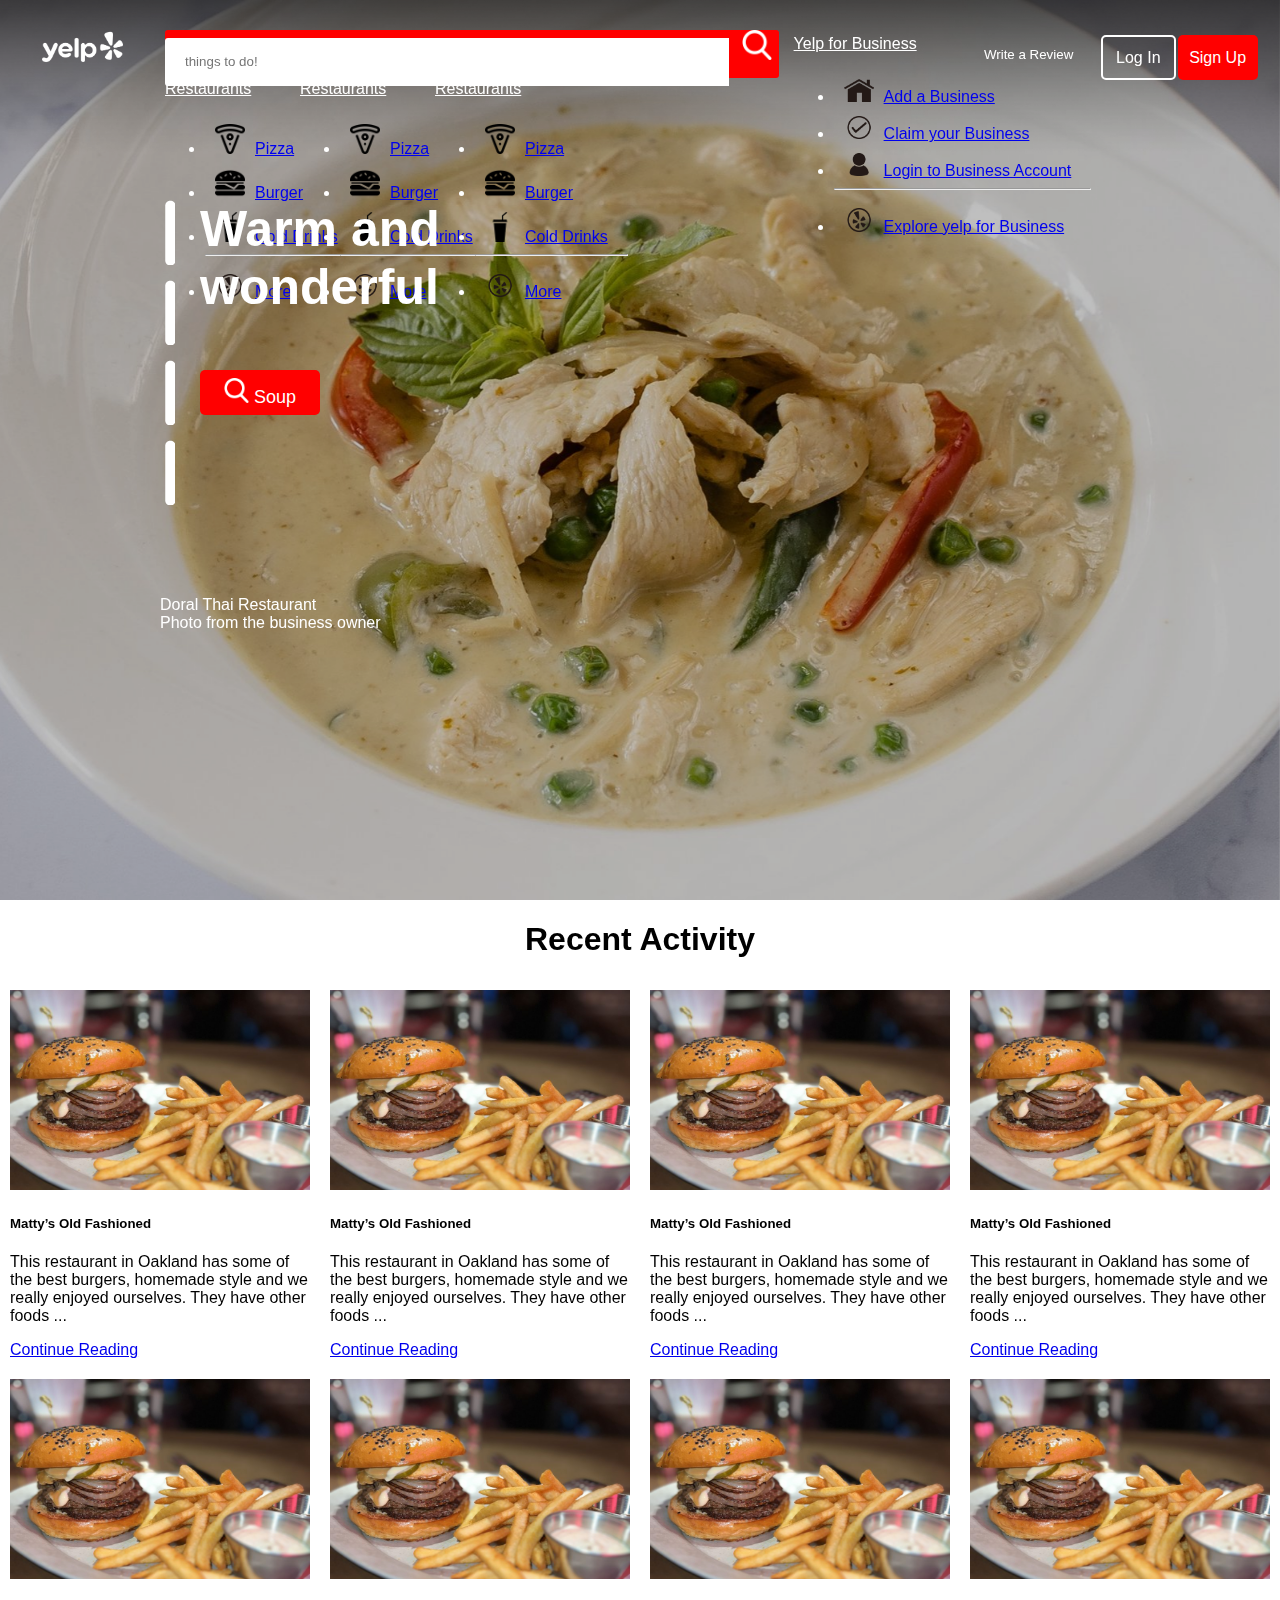
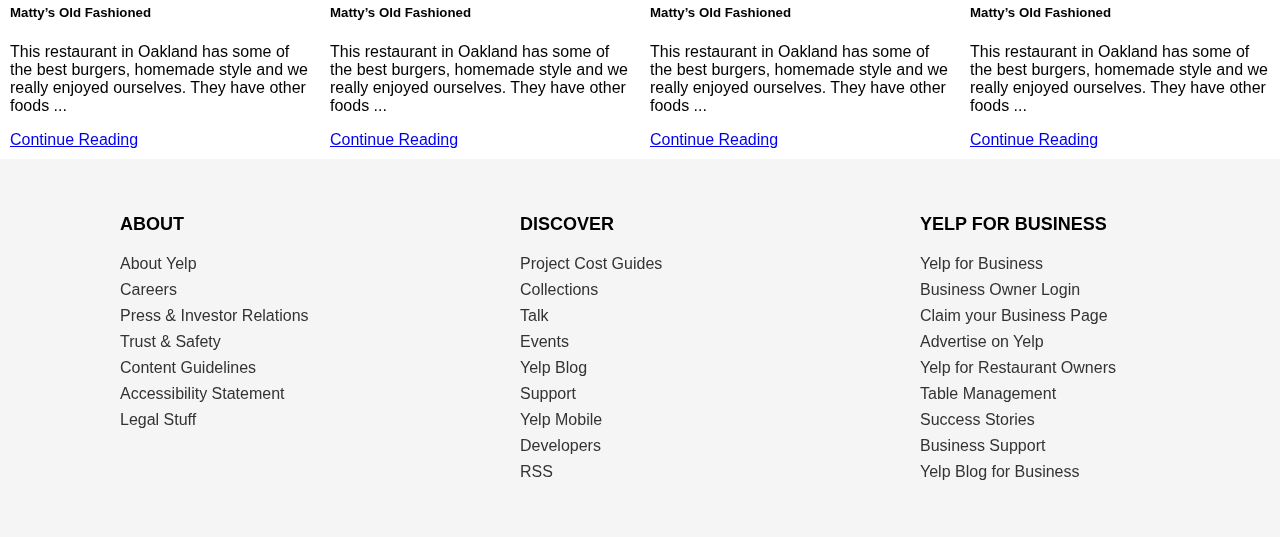
==== index.html @ c8a4c13b "Initial commit" ====
<!DOCTYPE html>
<html lang="en">

<head>
    <meta charset="UTF-8">
    <meta name="viewport" content="width=device-width, initial-scale=1.0">

    <title>Restaurants, Dentists, Bars, Beauty Salons, Doctors - Yelp</title>
    <link rel="icon" href="images/favicon.png">
    <link rel="stylesheet" href="index.css">
    <link href="https://cdn.jsdelivr.net/npm/bootstrap@5.3.2/dist/css/bootstrap.min.css" rel="stylesheet"
        integrity="sha384-T3c6CoIi6uLrA9TneNEoa7RxnatzjcDSCmG1MXxSR1GAsXEV/Dwwykc2MPK8M2HN" crossorigin="anonymous">

</head>

<body>

    <div id="headcontain">
        <img src="images/headcontainer.png" alt="">
    </div>
    <a href="index.html"><img src="images/Yelp_Logo.png" alt="" id="logo"></a>
    <div id="herodiv">
        <div></div>
        <img src="images/soup.jpg" alt="spaghetti-image" id="heroimg">
    </div>
    <div id="search">
        <input type="text" placeholder="things to do!">
        <a href=""><img src="images/search-icon.png" alt=""></a>
    </div>
    <div class="dropdown" id="dd">
        <a class="btn btn-trasparent dropdown-toggle" id="ddb" href="#" role="button" data-bs-toggle="dropdown"
            aria-expanded="false">
            Yelp for Business
        </a>
        <ul class="dropdown-menu" id="ddm">
            <li><a class="dropdown-item" href="#" id="li1"><img src="images/homeicon.png" alt="" width="30px"><span>Add
                        a Business</span></a></li>
            <li><a class="dropdown-item" href="#" id="li1"><img src="images/tickicon.png" alt=""
                        width="30px"><span>Claim your Business</span></a></li>
            <li><a class="dropdown-item" href="#" id="li1"><img src="images/profileicon.png" alt=""
                        width="30px"><span>Login to Business Account</span></a></li>
            <hr id="Businesshr">
            <li><a class="dropdown-item" href="#" id="li1"><img src="images/yelpminiicon.png" alt=""
                        width="30px"><span>Explore yelp for Business</span></a></li>
        </ul>
    </div>
    <div>
        <a href="review.html">
            <button type="button" id="reviewbtn">Write a Review</button>
        </a>
    </div>
    <div>
        <a href="login.html">
            <button type="button" id="loginbtn"><span>Log In</span></button>
        </a>
    </div>
    <div>
        <a href="" target="_blank">
            <button type="button" id="signupbtn"><span>Sign Up</span></button>
        </a>
    </div>
    <div id="heroopt1">
        <img src="images/heroopt.png" alt="">
    </div>
    <div id="heroopt2">
        <img src="images/heroopt.png" alt="">
    </div>
    <div id="heroopt3">
        <img src="images/heroopt.png" alt="">
    </div>
    <div id="heroopt4">
        <img src="images/heroopt.png" alt="">
    </div>
    <div class="dropdown" id="dd2">
        <a class="btn btn-trasparent dropdown-toggle" id="ddb" href="#" role="button" data-bs-toggle="dropdown"
            aria-expanded="false">
            Restaurants
        </a>
        <ul class="dropdown-menu" id="ddm">
            <li><a class="dropdown-item" href="#" id="li1"><img src="images/pizza_7430536.png" alt=""
                        width="30px"><span>Pizza</span></a></li>
            <li><a class="dropdown-item" href="#" id="li1"><img src="images/burger_657481.png" alt=""
                        width="30px"><span>Burger</span></a></li>
            <li><a class="dropdown-item" href="#" id="li1"><img src="images/soft-drink_161542.png" alt=""
                        width="30px"><span>Cold Drinks</span></a></li>
            <hr id="Businesshr">
            <li><a class="dropdown-item" href="#" id="li1"><img src="images/yelpminiicon.png" alt=""
                        width="30px"><span>More</span></a></li>
        </ul>
    </div>
    <div class="dropdown" id="dd3">
        <a class="btn btn-trasparent dropdown-toggle" id="ddb" href="#" role="button" data-bs-toggle="dropdown"
            aria-expanded="false">
            Restaurants
        </a>
        <ul class="dropdown-menu" id="ddm">
            <li><a class="dropdown-item" href="#" id="li1"><img src="images/pizza_7430536.png" alt=""
                        width="30px"><span>Pizza</span></a></li>
            <li><a class="dropdown-item" href="#" id="li1"><img src="images/burger_657481.png" alt=""
                        width="30px"><span>Burger</span></a></li>
            <li><a class="dropdown-item" href="#" id="li1"><img src="images/soft-drink_161542.png" alt=""
                        width="30px"><span>Cold Drinks</span></a></li>
            <hr id="Businesshr">
            <li><a class="dropdown-item" href="#" id="li1"><img src="images/yelpminiicon.png" alt=""
                        width="30px"><span>More</span></a></li>
        </ul>
    </div>
    <div class="dropdown" id="dd4">
        <a class="btn btn-trasparent dropdown-toggle" id="ddb" href="#" role="button" data-bs-toggle="dropdown"
            aria-expanded="false">
            Restaurants
        </a>
        <ul class="dropdown-menu" id="ddm">
            <li><a class="dropdown-item" href="#" id="li1"><img src="images/pizza_7430536.png" alt=""
                        width="30px"><span>Pizza</span></a></li>
            <li><a class="dropdown-item" href="#" id="li1"><img src="images/burger_657481.png" alt=""
                        width="30px"><span>Burger</span></a></li>
            <li><a class="dropdown-item" href="#" id="li1"><img src="images/soft-drink_161542.png" alt=""
                        width="30px"><span>Cold Drinks</span></a></li>
            <hr id="Businesshr">
            <li><a class="dropdown-item" href="#" id="li1"><img src="images/yelpminiicon.png" alt=""
                        width="30px"><span>More</span></a></li>
        </ul>
    </div>
    <div id="herohd"><strong>Warm and <br> wonderful</strong> </div>
    <div>
        <button type="button" id="soupbtn"><img src="images/search-icon.png" alt="" width="30px"> Soup</button>
    </div>
    <div id="mt">
        <p>
            Doral Thai Restaurant<br>Photo from the business owner
        </p>
    </div>
    <div id="recent">
        <h1>Recent Activity</h1>
    </div>
    <div id="carddiv" class="card-container">
        <div class="card" style="width: 300px;">
            <img src="images/bfries.jpg" class="card-img-top" alt="..." height="200px" width="100%">
            <div class="card-body">
                <h5 class="card-title">Matty’s Old Fashioned</h5>
                <p class="card-text">This restaurant in Oakland has some of the best burgers, homemade style and we
                    really enjoyed ourselves. They have other foods ...</p>
                <a href="https://www.yelp.com/biz/mattys-old-fashioned-oakland?hrid=UaeCjTNUI4v2upAMSwQlYQ"
                    class="btn btn-primary">Continue Reading</a>
            </div>
        </div>
        <div class="card" style="width: 300px;">
            <img src="images/bfries.jpg" class="card-img-top" alt="..." height="200px" width="100%">
            <div class="card-body">
                <h5 class="card-title">Matty’s Old Fashioned</h5>
                <p class="card-text">This restaurant in Oakland has some of the best burgers, homemade style and we
                    really enjoyed ourselves. They have other foods ...</p>
                <a href="https://www.yelp.com/biz/mattys-old-fashioned-oakland?hrid=UaeCjTNUI4v2upAMSwQlYQ"
                    class="btn btn-primary">Continue Reading</a>
            </div>
        </div>
        <div class="card" style="width: 300px;">
            <img src="images/bfries.jpg" class="card-img-top" alt="..." height="200px" width="100%">
            <div class="card-body">
                <h5 class="card-title">Matty’s Old Fashioned</h5>
                <p class="card-text">This restaurant in Oakland has some of the best burgers, homemade style and we
                    really enjoyed ourselves. They have other foods ...</p>
                <a href="https://www.yelp.com/biz/mattys-old-fashioned-oakland?hrid=UaeCjTNUI4v2upAMSwQlYQ"
                    class="btn btn-primary">Continue Reading</a>
            </div>
        </div>
        <div class="card" style="width: 300px;">
            <img src="images/bfries.jpg" class="card-img-top" alt="..." height="200px" width="100%">
            <div class="card-body">
                <h5 class="card-title">Matty’s Old Fashioned</h5>
                <p class="card-text">This restaurant in Oakland has some of the best burgers, homemade style and we
                    really enjoyed ourselves. They have other foods ...</p>
                <a href="https://www.yelp.com/biz/mattys-old-fashioned-oakland?hrid=UaeCjTNUI4v2upAMSwQlYQ"
                    class="btn btn-primary">Continue Reading</a>
            </div>
        </div>
        <div class="card" style="width: 300px;">
            <img src="images/bfries.jpg" class="card-img-top" alt="..." height="200px" width="100%">
            <div class="card-body">
                <h5 class="card-title">Matty’s Old Fashioned</h5>
                <p class="card-text">This restaurant in Oakland has some of the best burgers, homemade style and we
                    really enjoyed ourselves. They have other foods ...</p>
                <a href="https://www.yelp.com/biz/mattys-old-fashioned-oakland?hrid=UaeCjTNUI4v2upAMSwQlYQ"
                    class="btn btn-primary">Continue Reading</a>
            </div>
        </div>
        <div class="card" style="width: 300px;">
            <img src="images/bfries.jpg" class="card-img-top" alt="..." height="200px" width="100%">
            <div class="card-body">
                <h5 class="card-title">Matty’s Old Fashioned</h5>
                <p class="card-text">This restaurant in Oakland has some of the best burgers, homemade style and we
                    really enjoyed ourselves. They have other foods ...</p>
                <a href="https://www.yelp.com/biz/mattys-old-fashioned-oakland?hrid=UaeCjTNUI4v2upAMSwQlYQ"
                    class="btn btn-primary">Continue Reading</a>
            </div>
        </div>
        <div class="card" style="width: 300px;">
            <img src="images/bfries.jpg" class="card-img-top" alt="..." height="200px" width="100%">
            <div class="card-body">
                <h5 class="card-title">Matty’s Old Fashioned</h5>
                <p class="card-text">This restaurant in Oakland has some of the best burgers, homemade style and we
                    really enjoyed ourselves. They have other foods ...</p>
                <a href="https://www.yelp.com/biz/mattys-old-fashioned-oakland?hrid=UaeCjTNUI4v2upAMSwQlYQ"
                    class="btn btn-primary">Continue Reading</a>
            </div>
        </div>
        <div class="card" style="width: 300px;">
            <img src="images/bfries.jpg" class="card-img-top" alt="..." height="200px" width="100%">
            <div class="card-body">
                <h5 class="card-title">Matty’s Old Fashioned</h5>
                <p class="card-text">This restaurant in Oakland has some of the best burgers, homemade style and we
                    really enjoyed ourselves. They have other foods ...</p>
                <a href="https://www.yelp.com/biz/mattys-old-fashioned-oakland?hrid=UaeCjTNUI4v2upAMSwQlYQ"
                    class="btn btn-primary">Continue Reading</a>
            </div>
        </div>
    </div>
    <footer class="index-footer">
        <div class="footer-container">

            <section class="footer-section about">
                <h2 class="section-heading">About</h2>
                <ul>
                    <li><a href="#">About Yelp</a></li>
                    <li><a href="#">Careers</a></li>
                    <li><a href="#">Press & Investor Relations</a></li>
                    <li><a href="#">Trust & Safety</a></li>
                    <li><a href="#">Content Guidelines</a></li>
                    <li><a href="#">Accessibility Statement</a></li>
                    <li><a href="#">Legal Stuff</a></li>
                </ul>
            </section>

            <section class="footer-section discover">
                <h2 class="section-heading">Discover</h2>
                <ul>
                    <li><a href="#">Project Cost Guides</a></li>
                    <li><a href="#">Collections</a></li>
                    <li><a href="#">Talk</a></li>
                    <li><a href="#">Events</a></li>
                    <li><a href="#">Yelp Blog</a></li>
                    <li><a href="#">Support</a></li>
                    <li><a href="#">Yelp Mobile</a></li>
                    <li><a href="#">Developers</a></li>
                    <li><a href="#">RSS</a></li>
                </ul>
            </section>

            <section class="footer-section yelp-for-business">
                <h2 class="section-heading">Yelp for Business</h2>
                <ul>
                    <li><a href="#">Yelp for Business</a></li>
                    <li><a href="#">Business Owner Login</a></li>
                    <li><a href="#">Claim your Business Page</a></li>
                    <li><a href="#">Advertise on Yelp</a></li>
                    <li><a href="#">Yelp for Restaurant Owners</a></li>
                    <li><a href="#">Table Management</a></li>
                    <li><a href="#">Success Stories</a></li>
                    <li><a href="#">Business Support</a></li>
                    <li><a href="#">Yelp Blog for Business</a></li>
                </ul>
            </section>

        </div>
    </footer>
</body>
<script src="https://cdn.jsdelivr.net/npm/bootstrap@5.3.2/dist/js/bootstrap.bundle.min.js"
    integrity="sha384-C6RzsynM9kWDrMNeT87bh95OGNyZPhcTNXj1NW7RuBCsyN/o0jlpcV8Qyq46cDfL"
    crossorigin="anonymous"></script>

</html>
---- index.css ----
:root {
    --topm: 200px;
    --topm2: 80px;
    --leftm2: 165px;
}

body,
html {
    margin: 0;
    padding: 0;
    height: 100%;
    scroll-behavior: smooth;
}

body {
    font-family: Verdana, Geneva, Tahoma, sans-serif;
}

#logo {
    width: 85px;
    position: absolute;
    left: 40px;
    top: 30px;
    z-index: 1;
}

#heroimg {
    display: block;
    position: absolute;
    top: 0%;
    z-index: -1;
    width: 100%;
    min-height: 100%;
    object-fit: cover;
    position: fixed;
}

#headcontain {
    position: relative;
    width: 100%;
    min-height: 100%;
    overflow: hidden;
}

#headcontain img {
    width: 100%;
    height: 100%;
    object-fit: cover;
}

#search {
    position: absolute;
    transition: 1s;
    top: 30px;
    left: 165px;
    width: calc(48%);
    height: 48px;
    background-color: red;
    border-radius: 3px;
}

#search input[type="text"] {
    width: calc(100% - 50px);
    height: 48px;
    box-sizing: border-box;
    padding: 8px;
    border-radius: 3px 0px 0px 3px;
    border: none;
    padding-left: 20px;
}

#search input::placeholder {
    font-family: 'Segoe UI', Tahoma, Geneva, Verdana, sans-serif;
}

#search img {
    width: 30px;
    padding-left: 8px;
    padding-bottom: 6px;
}

#dd {
    position: absolute;
    transition: 1s;
    top: 35px;
    left: 62%;
    height: 100px;
}

#dd2 {
    position: absolute;
    transition: .5s;
    top: var(--topm2);
    left: var(--leftm2);
    height: 100px;
}

#dd3 {
    position: absolute;
    transition: .5s;
    top: var(--topm2);
    left: calc(var(--leftm2) + 135px);
    height: 100px;
}

#dd4 {
    position: absolute;
    transition: .5s;
    top: var(--topm2);
    left: calc(var(--leftm2) + 270px);
    height: 100px;
}

#ddb,
#ddm {
    transition: .2s;
    color: white;
}

#ddm>li {
    padding-left: 10px;
    padding-right: 10px;
    padding-top: 10px;
}

#ddm>li>img {
    width: 30px;
}

#ddm>li>a>span {
    padding-left: 10px;
    padding-right: 10px;
}

#ddb:hover {
    transition: .5s;
    background-color: rgba(255, 255, 255, 0.5);
}

#ddb:focus {
    background-color: transparent;
    border: 1px solid rgb(0, 255, 247);
}

#Businesshr {
    color: black;
}

#reviewbtn {
    position: absolute;
    transition: 1s;
    top: 35px;
    left: 74.5%;
    height: 38px;
    width: 150px;
    background-color: transparent;
    border: none;
    color: white;
    border-radius: 5px;
}

#reviewbtn:hover {
    transition: .5s;
    background-color: rgba(255, 255, 255, .5);
}

#reviewbtn:focus {
    background-color: transparent;
    border: 1px solid rgb(0, 255, 247);
}

#loginbtn {
    font-size: 16px;
    position: absolute;
    transition: 1s;
    top: 35px;
    left: 86%;
    height: 45px;
    width: 75px;
    background-color: transparent;
    border: 2px solid white;
    color: white;
    border-radius: 5px;
}

#loginbtn:hover {
    transition: .5s;
    background-color: rgba(255, 255, 255, .5);
}

#signupbtn {
    font-size: 16px;
    position: absolute;
    transition: .5s;
    top: 35px;
    left: 92%;
    height: 45px;
    width: 80px;
    background-color: red;
    border: none;
    color: white;
    border-radius: 5px;
}

#signupbtn:hover {
    background-color: rgb(255, 73, 73);
}

#heroopt1 {
    position: absolute;
    left: 165px;
    transition: 1s;
    top: var(--topm);
}

#heroopt2 {
    position: absolute;
    left: 165px;
    transition: 1s;
    top: calc(var(--topm) + 80px);
}

#heroopt3 {
    position: absolute;
    left: 165px;
    transition: 1s;
    top: calc(var(--topm) + 160px);
}

#heroopt4 {
    position: absolute;
    left: 165px;
    transition: 1s;
    top: calc(var(--topm) + 240px);
}

#herohd {
    position: absolute;
    font-size: 50px;
    color: white;
    top: 200px;
    left: 200px;
}

#herodiv>div {
    display: block;
    position: absolute;
    top: 0%;
    z-index: 0;
    width: 100%;
    min-height: 100%;
    object-fit: cover;
    background-color: rgba(0, 0, 0, 0.25);
}

#soupbtn {
    font-size: 18px;
    position: absolute;
    transition: .5s;
    top: 370px;
    left: 200px;
    height: 45px;
    width: 120px;
    background-color: red;
    border: none;
    color: white;
    border-radius: 5px;
}

#soupbtn>img {
    width: 25px;
}

#mt {
    position: absolute;
    left: 160px;
    top: 580px;
    color: white;
}

#recent {
    display: flex;
    justify-content: center;
    background-color: white;

}

.card:hover {
    transition: .3s;
    box-shadow: 0px 0px 15px 0px rgba(0, 0, 0, 0.458);
}

.card {
    transition: 1s;
    width: 300px;
    margin: 10px;
}

.card-container {
    display: flex;
    flex-wrap: wrap;
    justify-content: space-around;
    background-color: white;
}

.index-footer {
    background-color: rgb(242, 242, 242, .8);
    padding: 40px;
    text-align: start;
    color: rgb(0, 0, 0);
}

.footer-container {
    display: flex;
    justify-content: space-around;
    max-width: 1200px;
    margin: 0 auto;
}

.footer-section {
    flex-basis: 20%;
}

.section-heading {
    font-size: 18px;
    text-transform: uppercase;
    margin-bottom: 20px;
}

.footer-section ul {
    list-style: none;
    padding: 0;
}

.footer-section li {
    margin-bottom: 8px;
}

.footer-section a {
    color: #333;
    text-decoration: none;
}

@media (max-width: 600px) {
    .card {
        width: calc(50% - 20px);
    }
}

@media (max-width: 400px) {
    .card {
        transition: 1s;
        width: 100%;
        /* One card per row */
    }
}

@media (max-width: 1230px) {
    #reviewbtn {
        transition: 1s;
        top: 80px;
        left: 62%;
    }


    #loginbtn {
        transition: 1s;
        left: 80%;
    }

    #signupbtn {
        transition: 1s;
        left: 88%;
    }

}

@media (max-width: 1200px) {
    :root {
        --leftm2: 500px
    }

    #dd {
        transition: 1s;
        position: absolute;
        top: 80px;
        left: 165px;
    }

    #dd2 {
        transition: 1s;
        top: 80px;
        left: 490px;
        height: 100px;
    }

    #reviewbtn {
        transition: 1s;
        top: 80px;
        left: 330px;
    }

    #loginbtn {
        transition: 1s;
        left: 75%;
    }

    #signupbtn {
        transition: 1s;
        left: 87%;
    }

    #search {
        width: 50%;
    }
}

@media (max-width: 900px) {
    :root {
        --topm2: 120px;
        --leftm2: 30px;
    }
}

@media (max-width: 660px) {
    #dd {
        transition: 1s;
        position: absolute;
        top: 80px;
        left: 165px;
    }

    #loginbtn {
        transition: 1s;
        left: 45px;
        top: 80px;
    }

    #signupbtn {
        transition: 1s;
        left: 45px;
        top: 130px;
        width: 76px;
    }

    #search {
        transition: 1s;
        width: 60%;
    }
}

@media (max-width: 500px) {
    #search {
        width: 55%;
    }

    #dd {
        transition: 1s;
        position: absolute;
        top: 80px;
        left: 165px;
    }

    #search {
        transition: 1s;
    }

    #heroimg {
        min-height: 100%;
    }

    #headcontain {
        min-height: 100%;
    }
}
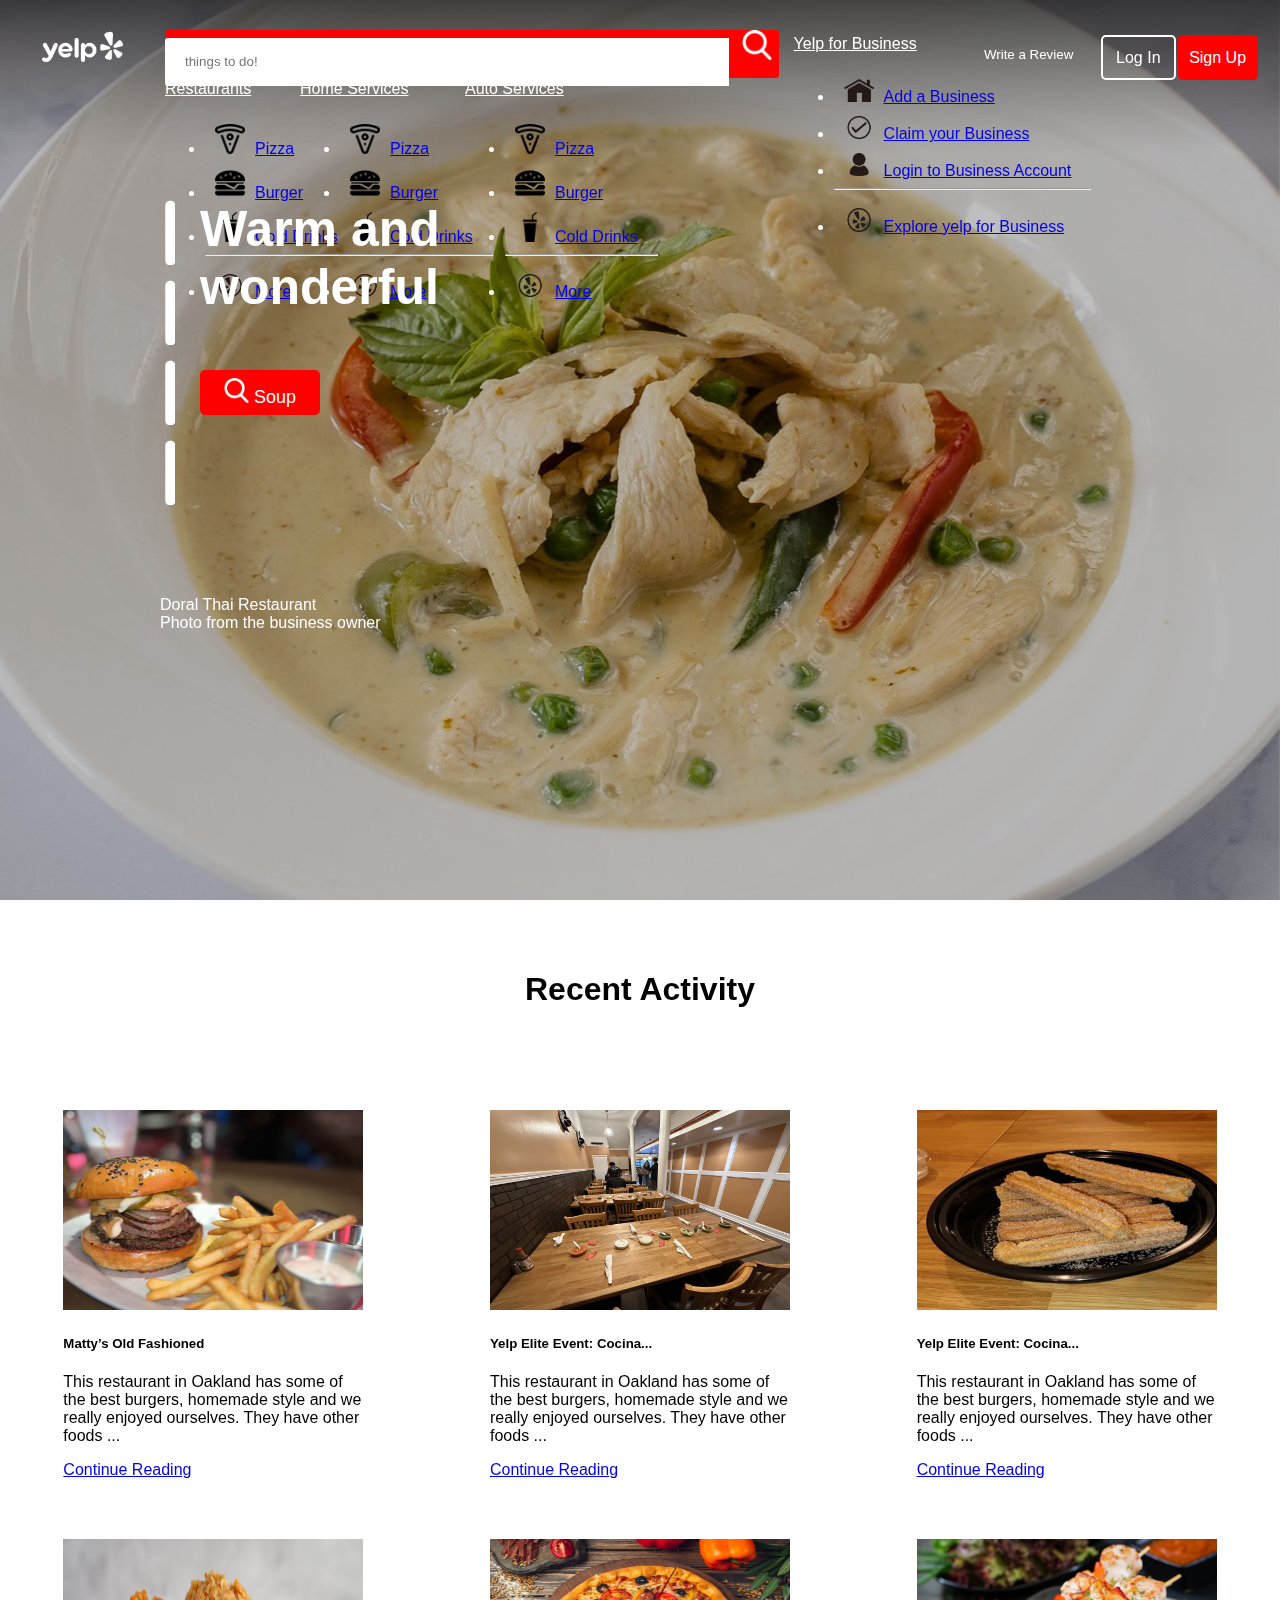
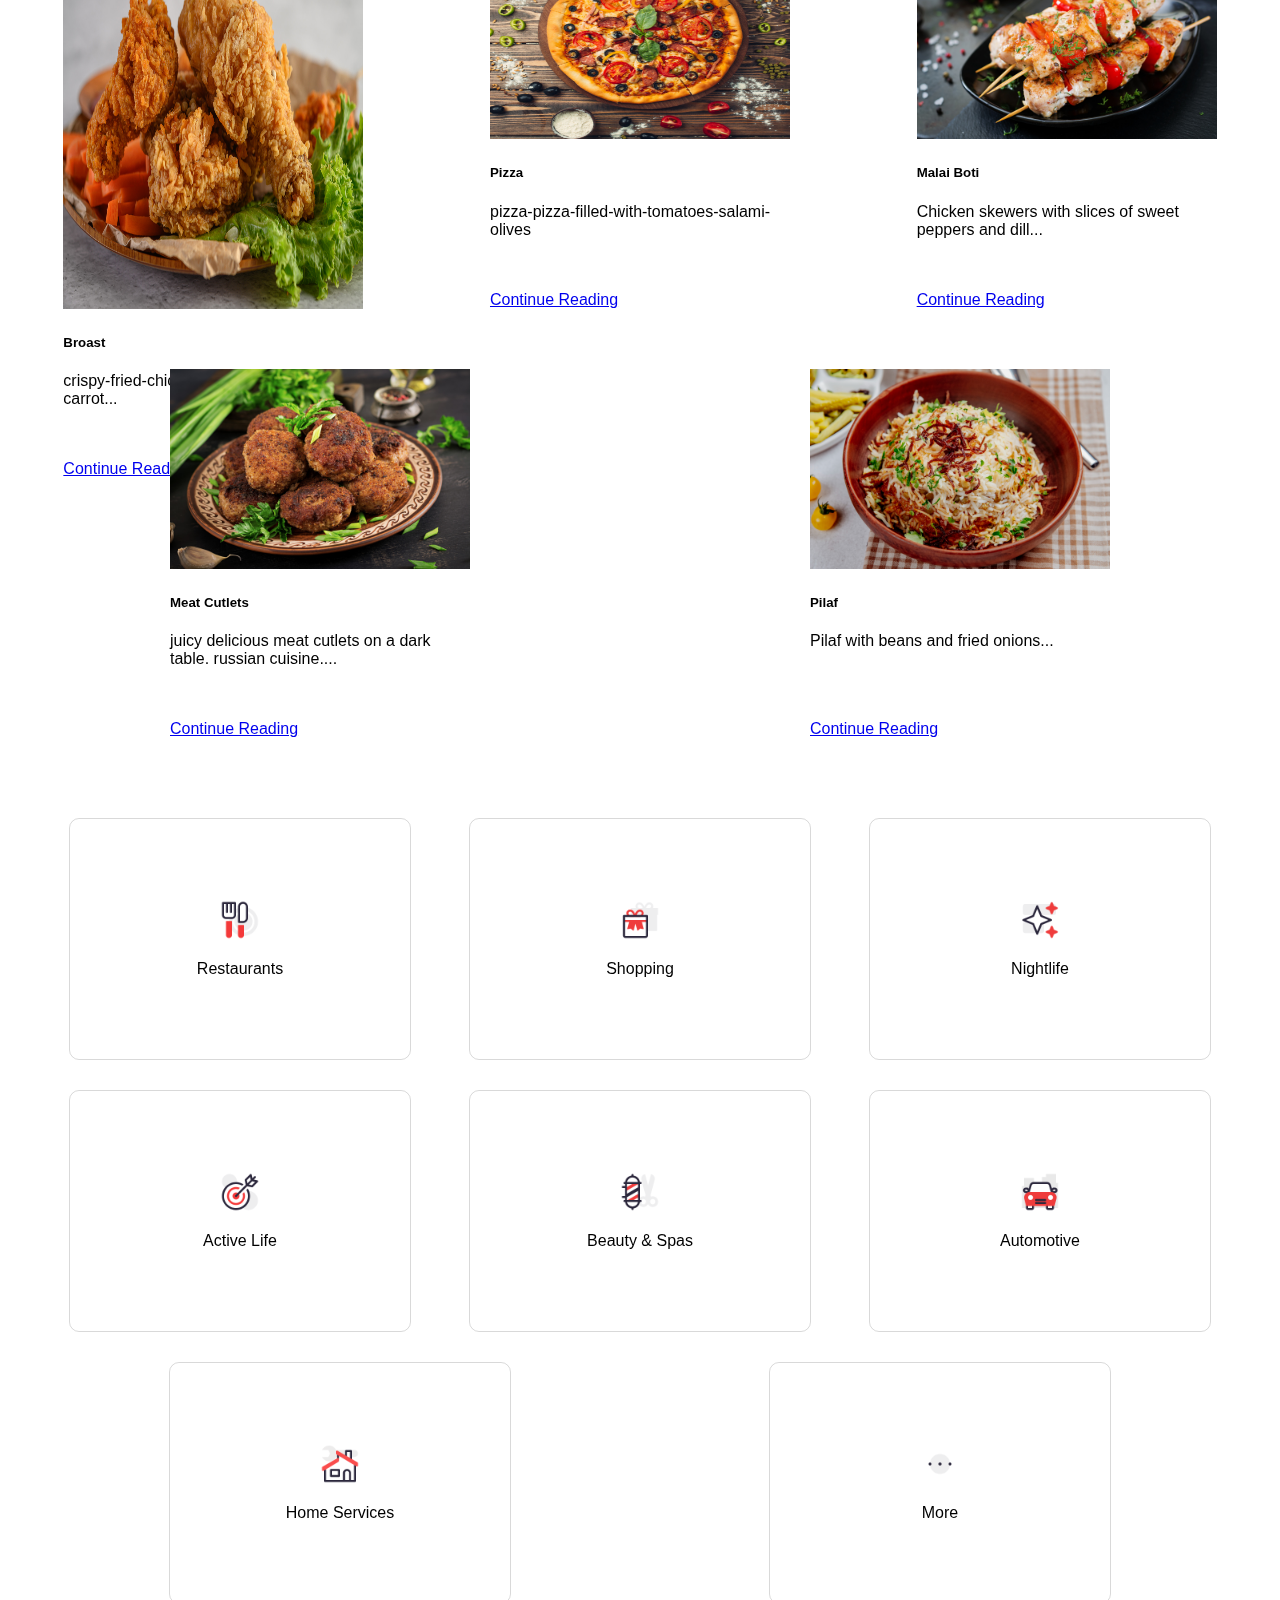
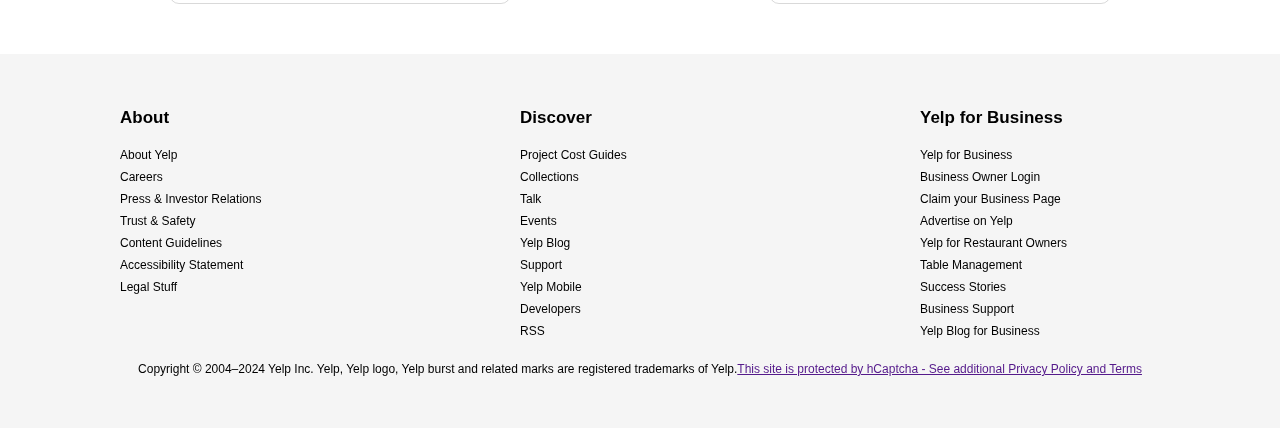
==== commit 688066cc: "Home, Review, Login Complete" ====
--- a/index.html
+++ b/index.html
@@ -55,7 +55,7 @@
         </a>
     </div>
     <div>
-        <a href="" target="_blank">
+        <a href="signup.html" target="_blank">
             <button type="button" id="signupbtn"><span>Sign Up</span></button>
         </a>
     </div>
@@ -91,7 +91,7 @@
     <div class="dropdown" id="dd3">
         <a class="btn btn-trasparent dropdown-toggle" id="ddb" href="#" role="button" data-bs-toggle="dropdown"
             aria-expanded="false">
-            Restaurants
+            Home Services
         </a>
         <ul class="dropdown-menu" id="ddm">
             <li><a class="dropdown-item" href="#" id="li1"><img src="images/pizza_7430536.png" alt=""
@@ -108,7 +108,7 @@
     <div class="dropdown" id="dd4">
         <a class="btn btn-trasparent dropdown-toggle" id="ddb" href="#" role="button" data-bs-toggle="dropdown"
             aria-expanded="false">
-            Restaurants
+            Auto Services
         </a>
         <ul class="dropdown-menu" id="ddm">
             <li><a class="dropdown-item" href="#" id="li1"><img src="images/pizza_7430536.png" alt=""
@@ -146,9 +146,9 @@
             </div>
         </div>
         <div class="card" style="width: 300px;">
-            <img src="images/bfries.jpg" class="card-img-top" alt="..." height="200px" width="100%">
-            <div class="card-body">
-                <h5 class="card-title">Matty’s Old Fashioned</h5>
+            <img src="images/restaurant bg.jpg" class="card-img-top" alt="..." height="200px" width="100%">
+            <div class="card-body">
+                <h5 class="card-title">Yelp Elite Event: Cocina...</h5>
                 <p class="card-text">This restaurant in Oakland has some of the best burgers, homemade style and we
                     really enjoyed ourselves. They have other foods ...</p>
                 <a href="https://www.yelp.com/biz/mattys-old-fashioned-oakland?hrid=UaeCjTNUI4v2upAMSwQlYQ"
@@ -156,9 +156,9 @@
             </div>
         </div>
         <div class="card" style="width: 300px;">
-            <img src="images/bfries.jpg" class="card-img-top" alt="..." height="200px" width="100%">
-            <div class="card-body">
-                <h5 class="card-title">Matty’s Old Fashioned</h5>
+            <img src="images/sanwich.jpg" class="card-img-top" alt="..." height="200px" width="100%">
+            <div class="card-body">
+                <h5 class="card-title">Yelp Elite Event: Cocina...</h5>
                 <p class="card-text">This restaurant in Oakland has some of the best burgers, homemade style and we
                     really enjoyed ourselves. They have other foods ...</p>
                 <a href="https://www.yelp.com/biz/mattys-old-fashioned-oakland?hrid=UaeCjTNUI4v2upAMSwQlYQ"
@@ -166,107 +166,142 @@
             </div>
         </div>
         <div class="card" style="width: 300px;">
-            <img src="images/bfries.jpg" class="card-img-top" alt="..." height="200px" width="100%">
-            <div class="card-body">
-                <h5 class="card-title">Matty’s Old Fashioned</h5>
-                <p class="card-text">This restaurant in Oakland has some of the best burgers, homemade style and we
-                    really enjoyed ourselves. They have other foods ...</p>
-                <a href="https://www.yelp.com/biz/mattys-old-fashioned-oakland?hrid=UaeCjTNUI4v2upAMSwQlYQ"
-                    class="btn btn-primary">Continue Reading</a>
-            </div>
-        </div>
-        <div class="card" style="width: 300px;">
-            <img src="images/bfries.jpg" class="card-img-top" alt="..." height="200px" width="100%">
-            <div class="card-body">
-                <h5 class="card-title">Matty’s Old Fashioned</h5>
-                <p class="card-text">This restaurant in Oakland has some of the best burgers, homemade style and we
-                    really enjoyed ourselves. They have other foods ...</p>
-                <a href="https://www.yelp.com/biz/mattys-old-fashioned-oakland?hrid=UaeCjTNUI4v2upAMSwQlYQ"
-                    class="btn btn-primary">Continue Reading</a>
-            </div>
-        </div>
-        <div class="card" style="width: 300px;">
-            <img src="images/bfries.jpg" class="card-img-top" alt="..." height="200px" width="100%">
-            <div class="card-body">
-                <h5 class="card-title">Matty’s Old Fashioned</h5>
-                <p class="card-text">This restaurant in Oakland has some of the best burgers, homemade style and we
-                    really enjoyed ourselves. They have other foods ...</p>
-                <a href="https://www.yelp.com/biz/mattys-old-fashioned-oakland?hrid=UaeCjTNUI4v2upAMSwQlYQ"
-                    class="btn btn-primary">Continue Reading</a>
-            </div>
-        </div>
-        <div class="card" style="width: 300px;">
-            <img src="images/bfries.jpg" class="card-img-top" alt="..." height="200px" width="100%">
-            <div class="card-body">
-                <h5 class="card-title">Matty’s Old Fashioned</h5>
-                <p class="card-text">This restaurant in Oakland has some of the best burgers, homemade style and we
-                    really enjoyed ourselves. They have other foods ...</p>
-                <a href="https://www.yelp.com/biz/mattys-old-fashioned-oakland?hrid=UaeCjTNUI4v2upAMSwQlYQ"
-                    class="btn btn-primary">Continue Reading</a>
-            </div>
-        </div>
-        <div class="card" style="width: 300px;">
-            <img src="images/bfries.jpg" class="card-img-top" alt="..." height="200px" width="100%">
-            <div class="card-body">
-                <h5 class="card-title">Matty’s Old Fashioned</h5>
-                <p class="card-text">This restaurant in Oakland has some of the best burgers, homemade style and we
-                    really enjoyed ourselves. They have other foods ...</p>
-                <a href="https://www.yelp.com/biz/mattys-old-fashioned-oakland?hrid=UaeCjTNUI4v2upAMSwQlYQ"
-                    class="btn btn-primary">Continue Reading</a>
-            </div>
-        </div>
-    </div>
+            <img src="images/broast.jpg" class="card-img-top" alt="..." height="100%" width="100%">
+            <div class="card-body">
+                <h5 class="card-title">Broast</h5>
+                <p class="card-text">crispy-fried-chicken-plate-with-salad-carrot... <br><br><br></p>
+                <a href="https://www.yelp.com/biz/mattys-old-fashioned-oakland?hrid=UaeCjTNUI4v2upAMSwQlYQ"
+                    class="btn btn-primary">Continue Reading</a>
+            </div>
+        </div>
+        <div class="card" style="width: 300px;">
+            <img src="images/pizza.jpg" class="card-img-top" alt="..." height="200px" width="100%">
+            <div class="card-body">
+                <h5 class="card-title">Pizza</h5>
+                <p class="card-text">pizza-pizza-filled-with-tomatoes-salami-olives <br><br><br></p>
+                <a href="https://www.yelp.com/biz/mattys-old-fashioned-oakland?hrid=UaeCjTNUI4v2upAMSwQlYQ"
+                    class="btn btn-primary">Continue Reading</a>
+            </div>
+        </div>
+        <div class="card" style="width: 300px;">
+            <img src="images/boti.jpg" class="card-img-top" alt="..." height="200px" width="100%">
+            <div class="card-body">
+                <h5 class="card-title">Malai Boti</h5>
+                <p class="card-text">Chicken skewers with slices of sweet peppers and dill... <br><br><br></p>
+                <a href="https://www.yelp.com/biz/mattys-old-fashioned-oakland?hrid=UaeCjTNUI4v2upAMSwQlYQ"
+                    class="btn btn-primary">Continue Reading</a>
+            </div>
+        </div>
+        <div class="card" style="width: 300px;">
+            <img src="images/kabab.jpg" class="card-img-top" alt="..." height="200px" width="100%">
+            <div class="card-body">
+                <h5 class="card-title">Meat Cutlets</h5>
+                <p class="card-text">juicy delicious meat cutlets on a dark table. russian cuisine.... <br><br><br></p>
+                <a href="https://www.yelp.com/biz/mattys-old-fashioned-oakland?hrid=UaeCjTNUI4v2upAMSwQlYQ"
+                    class="btn btn-primary">Continue Reading</a>
+            </div>
+        </div>
+        <div class="card" style="width: 300px;">
+            <img src="images/pilaf.jpg" class="card-img-top" alt="..." height="200px" width="100%">
+            <div class="card-body">
+                <h5 class="card-title">Pilaf</h5>
+                <p class="card-text">Pilaf with beans and fried onions... <br><br><br><br></p>
+                <a href="https://www.yelp.com/biz/mattys-old-fashioned-oakland?hrid=UaeCjTNUI4v2upAMSwQlYQ"
+                    class="btn btn-primary">Continue Reading</a>
+            </div>
+        </div>
+    </div>
+    <div id="minicard">
+        <div class="minicard-in">
+            <img src="images/Fork.png" alt=""><br>
+            <p>Restaurants</p>
+        </div>
+        <div class="minicard-in">
+            <img src="images/Shopping.png" alt=""><br>
+            <p>Shopping</p>
+        </div>
+        <div class="minicard-in">
+            <img src="images/Nightlife.png" alt=""><br>
+            <p>Nightlife</p>
+        </div>
+        <div class="minicard-in">
+            <img src="images/Activelife.png" alt=""><br>
+            <p>Active Life</p>
+        </div>
+        <div class="minicard-in">
+            <img src="images/Beauty.png" alt=""><br>
+            <p>Beauty & Spas</p>
+        </div>
+        <div class="minicard-in">
+            <img src="images/Automotive.png" alt=""><br>
+            <p>Automotive</p>
+        </div>
+        <div class="minicard-in">
+            <img src="images/Homeservice.png" alt=""><br>
+            <p>Home Services</p>
+        </div>
+        <div class="minicard-in">
+            <img src="images/More.png" alt=""><br>
+            <p>More</p>
+        </div>
+    </div>
+
     <footer class="index-footer">
         <div class="footer-container">
-
-            <section class="footer-section about">
+            <div class="footer-section about">
                 <h2 class="section-heading">About</h2>
                 <ul>
-                    <li><a href="#">About Yelp</a></li>
-                    <li><a href="#">Careers</a></li>
-                    <li><a href="#">Press & Investor Relations</a></li>
-                    <li><a href="#">Trust & Safety</a></li>
-                    <li><a href="#">Content Guidelines</a></li>
-                    <li><a href="#">Accessibility Statement</a></li>
-                    <li><a href="#">Legal Stuff</a></li>
+                    <li><a href="">About Yelp</a></li>
+                    <li><a href="">Careers</a></li>
+                    <li><a href="">Press & Investor Relations</a></li>
+                    <li><a href="">Trust & Safety</a></li>
+                    <li><a href="">Content Guidelines</a></li>
+                    <li><a href="">Accessibility Statement</a></li>
+                    <li><a href="">Legal Stuff</a></li>
                 </ul>
-            </section>
-
-            <section class="footer-section discover">
+            </div>
+            <div class="footer-section discover">
                 <h2 class="section-heading">Discover</h2>
                 <ul>
-                    <li><a href="#">Project Cost Guides</a></li>
-                    <li><a href="#">Collections</a></li>
-                    <li><a href="#">Talk</a></li>
-                    <li><a href="#">Events</a></li>
-                    <li><a href="#">Yelp Blog</a></li>
-                    <li><a href="#">Support</a></li>
-                    <li><a href="#">Yelp Mobile</a></li>
-                    <li><a href="#">Developers</a></li>
-                    <li><a href="#">RSS</a></li>
+                    <li><a href="">Project Cost Guides</a></li>
+                    <li><a href="">Collections</a></li>
+                    <li><a href="">Talk</a></li>
+                    <li><a href="">Events</a></li>
+                    <li><a href="">Yelp Blog</a></li>
+                    <li><a href="">Support</a></li>
+                    <li><a href="">Yelp Mobile</a></li>
+                    <li><a href="">Developers</a></li>
+                    <li><a href="">RSS</a></li>
                 </ul>
-            </section>
-
-            <section class="footer-section yelp-for-business">
+            </div>
+
+            <div class="footer-section yelp-for-business">
                 <h2 class="section-heading">Yelp for Business</h2>
                 <ul>
-                    <li><a href="#">Yelp for Business</a></li>
-                    <li><a href="#">Business Owner Login</a></li>
-                    <li><a href="#">Claim your Business Page</a></li>
-                    <li><a href="#">Advertise on Yelp</a></li>
-                    <li><a href="#">Yelp for Restaurant Owners</a></li>
-                    <li><a href="#">Table Management</a></li>
-                    <li><a href="#">Success Stories</a></li>
-                    <li><a href="#">Business Support</a></li>
-                    <li><a href="#">Yelp Blog for Business</a></li>
+                    <li><a href="">Yelp for Business</a></li>
+                    <li><a href="">Business Owner Login</a></li>
+                    <li><a href="">Claim your Business Page</a></li>
+                    <li><a href="">Advertise on Yelp</a></li>
+                    <li><a href="">Yelp for Restaurant Owners</a></li>
+                    <li><a href="">Table Management</a></li>
+                    <li><a href="">Success Stories</a></li>
+                    <li><a href="">Business Support</a></li>
+                    <li><a href="">Yelp Blog for Business</a></li>
                 </ul>
-            </section>
-
+            </div>
+        </div>
+        <div id="copyright">
+            <p class="protected">Copyright © 2004–2024 Yelp Inc. Yelp, Yelp logo, Yelp burst and related marks are
+                registered trademarks of
+                Yelp.</p>
+            <a href="" class="protected">
+                <p> This site is protected by hCaptcha - See additional Privacy Policy and Terms</p>
+            </a>
         </div>
     </footer>
+    <script src="https://cdn.jsdelivr.net/npm/bootstrap@5.3.2/dist/js/bootstrap.bundle.min.js"
+        integrity="sha384-C6RzsynM9kWDrMNeT87bh95OGNyZPhcTNXj1NW7RuBCsyN/o0jlpcV8Qyq46cDfL"
+        crossorigin="anonymous"></script>
 </body>
-<script src="https://cdn.jsdelivr.net/npm/bootstrap@5.3.2/dist/js/bootstrap.bundle.min.js"
-    integrity="sha384-C6RzsynM9kWDrMNeT87bh95OGNyZPhcTNXj1NW7RuBCsyN/o0jlpcV8Qyq46cDfL"
-    crossorigin="anonymous"></script>
 
 </html>--- a/index.css
+++ b/index.css
@@ -107,7 +107,7 @@
     position: absolute;
     transition: .5s;
     top: var(--topm2);
-    left: calc(var(--leftm2) + 270px);
+    left: calc(var(--leftm2) + 300px);
     height: 100px;
 }
 
@@ -282,7 +282,8 @@
     display: flex;
     justify-content: center;
     background-color: white;
-
+    padding-top: 50px;
+    padding-bottom: 50px;
 }
 
 .card:hover {
@@ -293,7 +294,7 @@
 .card {
     transition: 1s;
     width: 300px;
-    margin: 10px;
+    margin: 30px;
 }
 
 .card-container {
@@ -302,8 +303,45 @@
     justify-content: space-around;
     background-color: white;
 }
+#minicard{
+    display: flex;
+    flex-direction: row;
+    flex-wrap: wrap;
+    padding: 50px;
+    gap: 30px;
+    column-gap: 20px;
+    justify-content: space-around;
+    background-color: white;
+}
+
+.minicard-in {
+    display: flex;
+    justify-content: center;
+    flex-direction: column;
+    align-items: center;
+    flex-wrap: wrap;
+    width: 300px;
+    height: 200px;
+    border: 1px solid rgba(0, 0, 0, 0.149);
+    border-radius: 10px;
+    padding: 20px;
+}
+
+.minicard-in img {
+    display: block;
+    display: block;
+    margin-bottom: 2px;
+    width: 40px;
+}
+
+.minicard-in p {
+    display: block;
+    text-align: center;
+    margin: 0;
+}
 
 .index-footer {
+    font-size: 12px;
     background-color: rgb(242, 242, 242, .8);
     padding: 40px;
     text-align: start;
@@ -317,14 +355,18 @@
     margin: 0 auto;
 }
 
+footer>.protected {
+    display: flex;
+}
+
 .footer-section {
     flex-basis: 20%;
 }
 
 .section-heading {
-    font-size: 18px;
-    text-transform: uppercase;
+    font-size: 17px;
     margin-bottom: 20px;
+    font-weight: bold;
 }
 
 .footer-section ul {
@@ -337,8 +379,13 @@
 }
 
 .footer-section a {
-    color: #333;
+    color: black;
     text-decoration: none;
+}
+
+#copyright {
+    display: flex;
+    justify-content: center;
 }
 
 @media (max-width: 600px) {
@@ -351,7 +398,6 @@
     .card {
         transition: 1s;
         width: 100%;
-        /* One card per row */
     }
 }
 
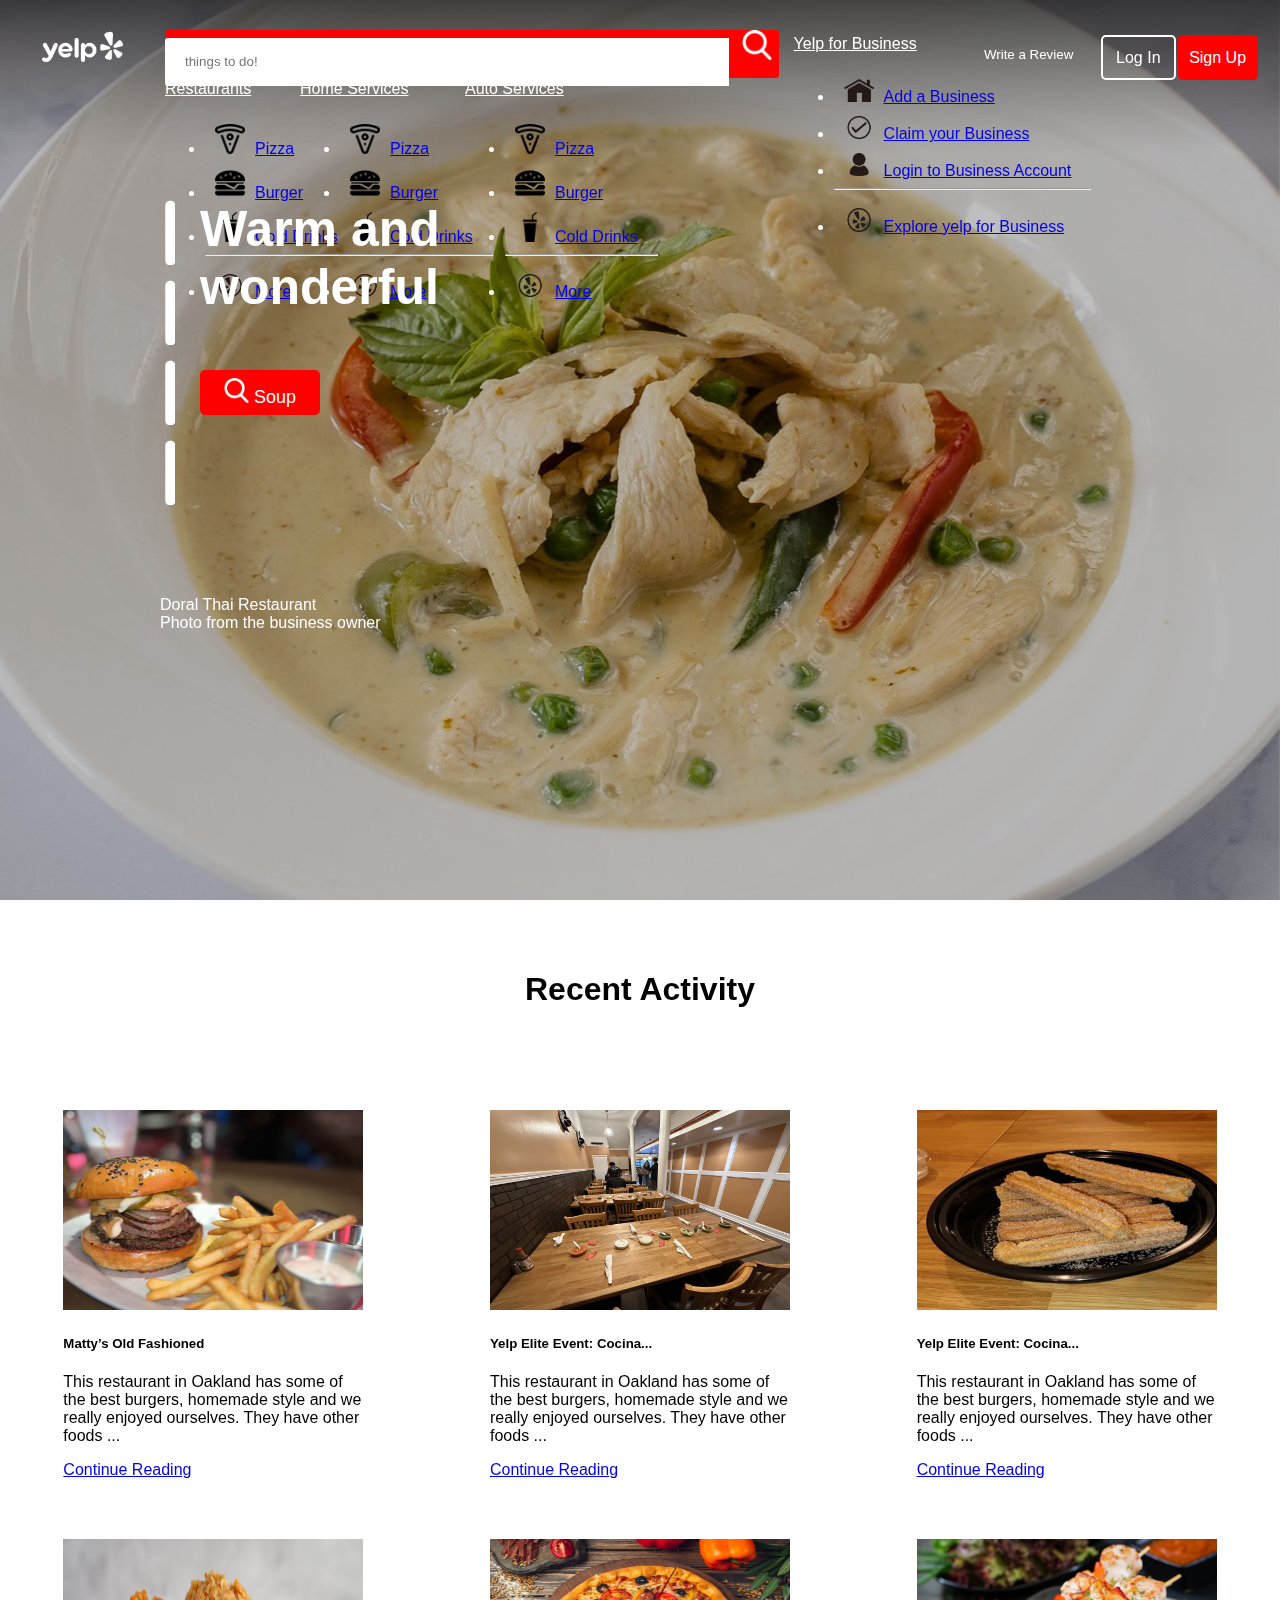
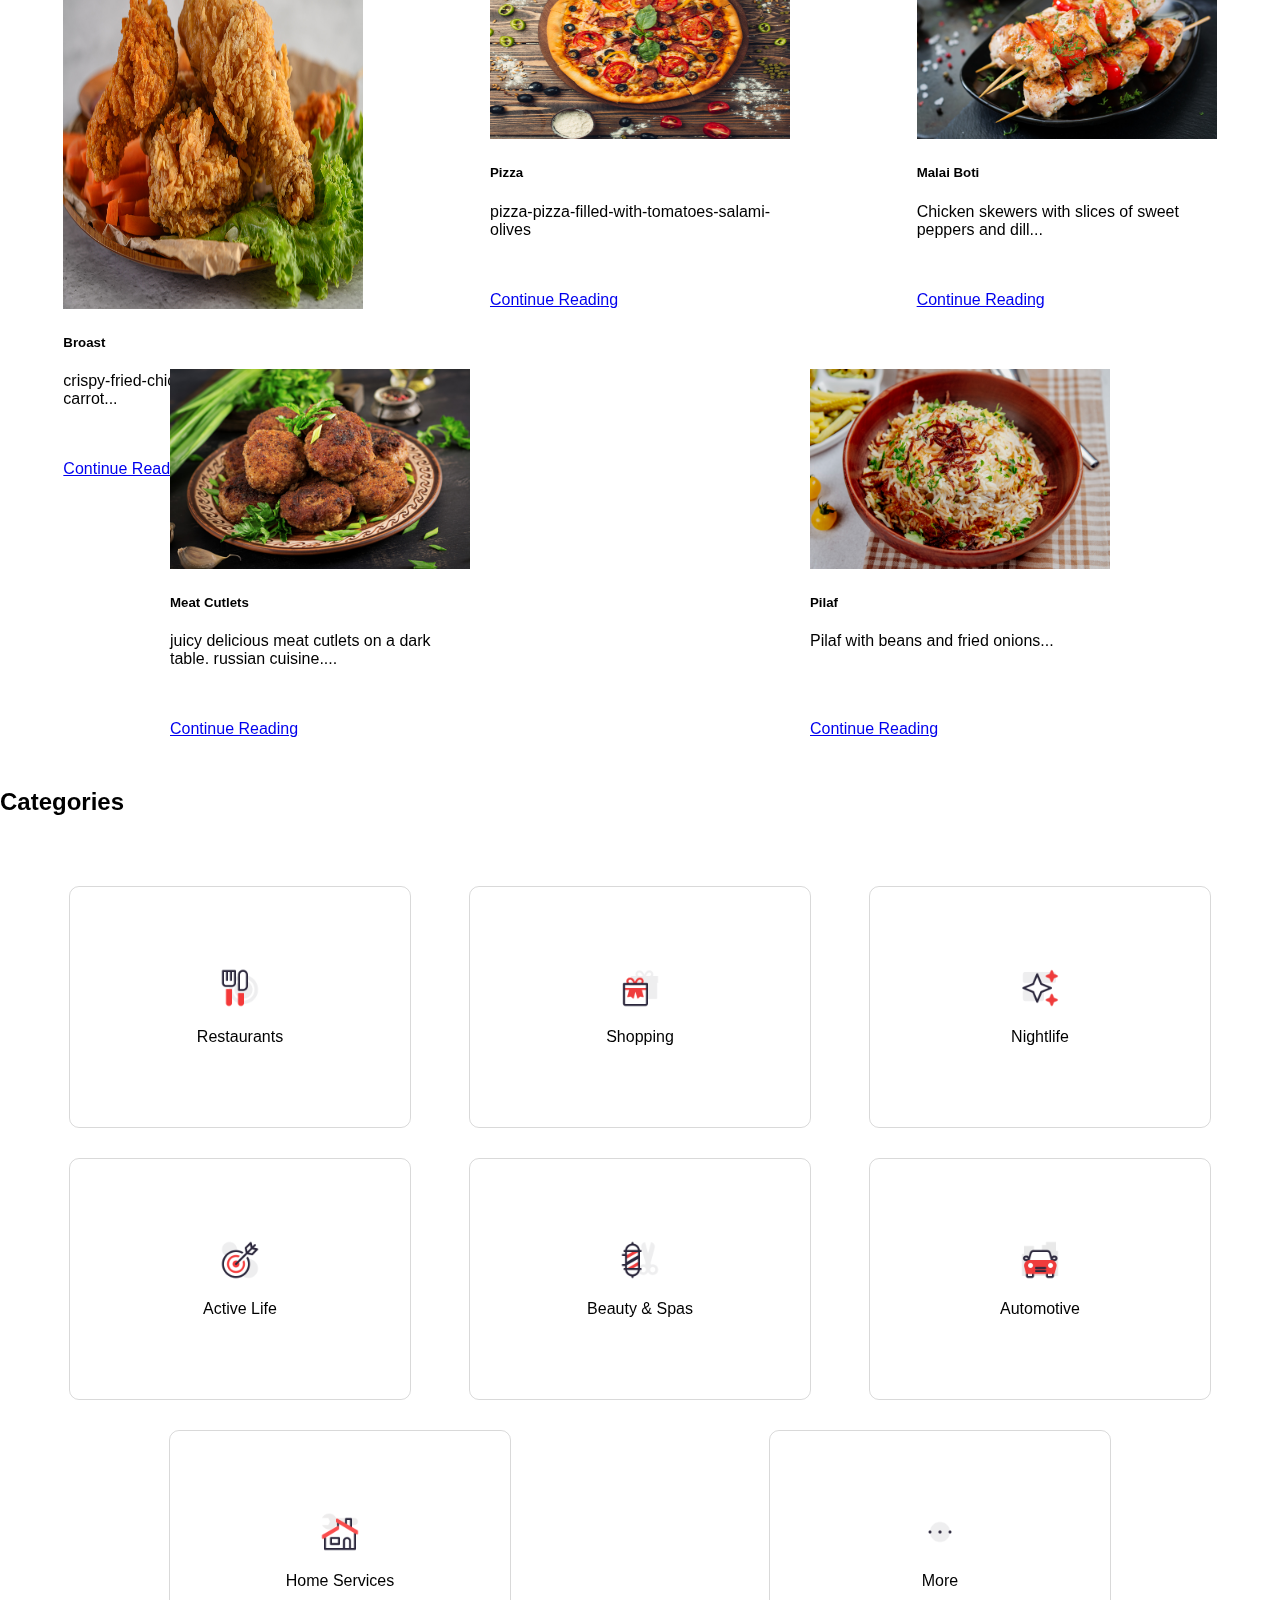
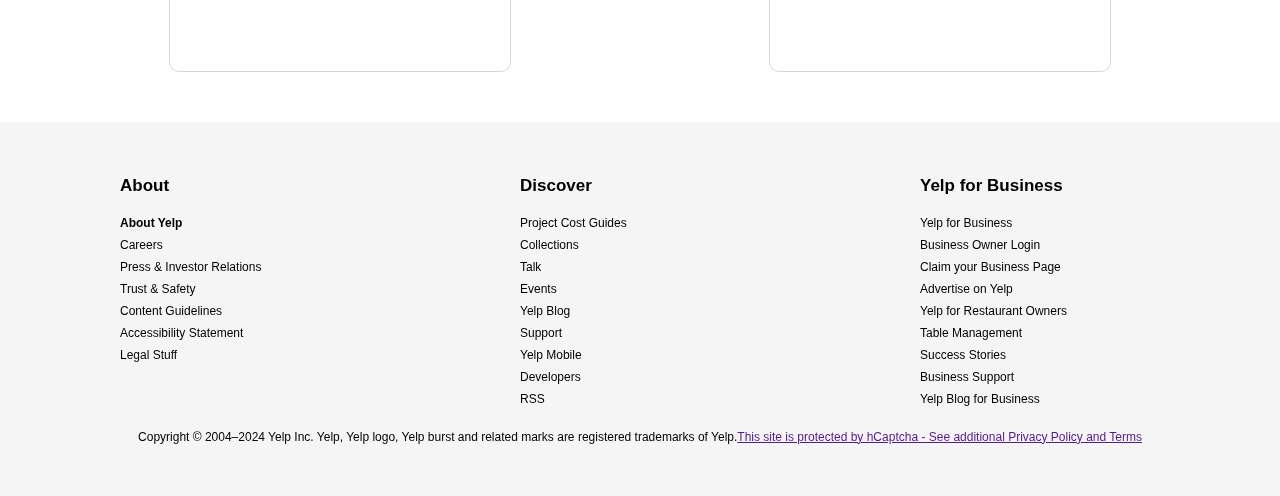
==== commit c6458ad0: "5 Pages Completed" ====
--- a/index.html
+++ b/index.html
@@ -45,17 +45,17 @@
         </ul>
     </div>
     <div>
-        <a href="review.html">
+        <a href="allpages/review.html">
             <button type="button" id="reviewbtn">Write a Review</button>
         </a>
     </div>
     <div>
-        <a href="login.html">
+        <a href="allpages/login.html">
             <button type="button" id="loginbtn"><span>Log In</span></button>
         </a>
     </div>
     <div>
-        <a href="signup.html" target="_blank">
+        <a href="allpages/signup.html">
             <button type="button" id="signupbtn"><span>Sign Up</span></button>
         </a>
     </div>
@@ -211,6 +211,9 @@
             </div>
         </div>
     </div>
+    <div id="category">
+        <h2>Categories</h2>
+    </div>
     <div id="minicard">
         <div class="minicard-in">
             <img src="images/Fork.png" alt=""><br>
@@ -251,7 +254,7 @@
             <div class="footer-section about">
                 <h2 class="section-heading">About</h2>
                 <ul>
-                    <li><a href="">About Yelp</a></li>
+                    <li><a href="allpages/about.html"><b>About Yelp</b></a></li>
                     <li><a href="">Careers</a></li>
                     <li><a href="">Press & Investor Relations</a></li>
                     <li><a href="">Trust & Safety</a></li>
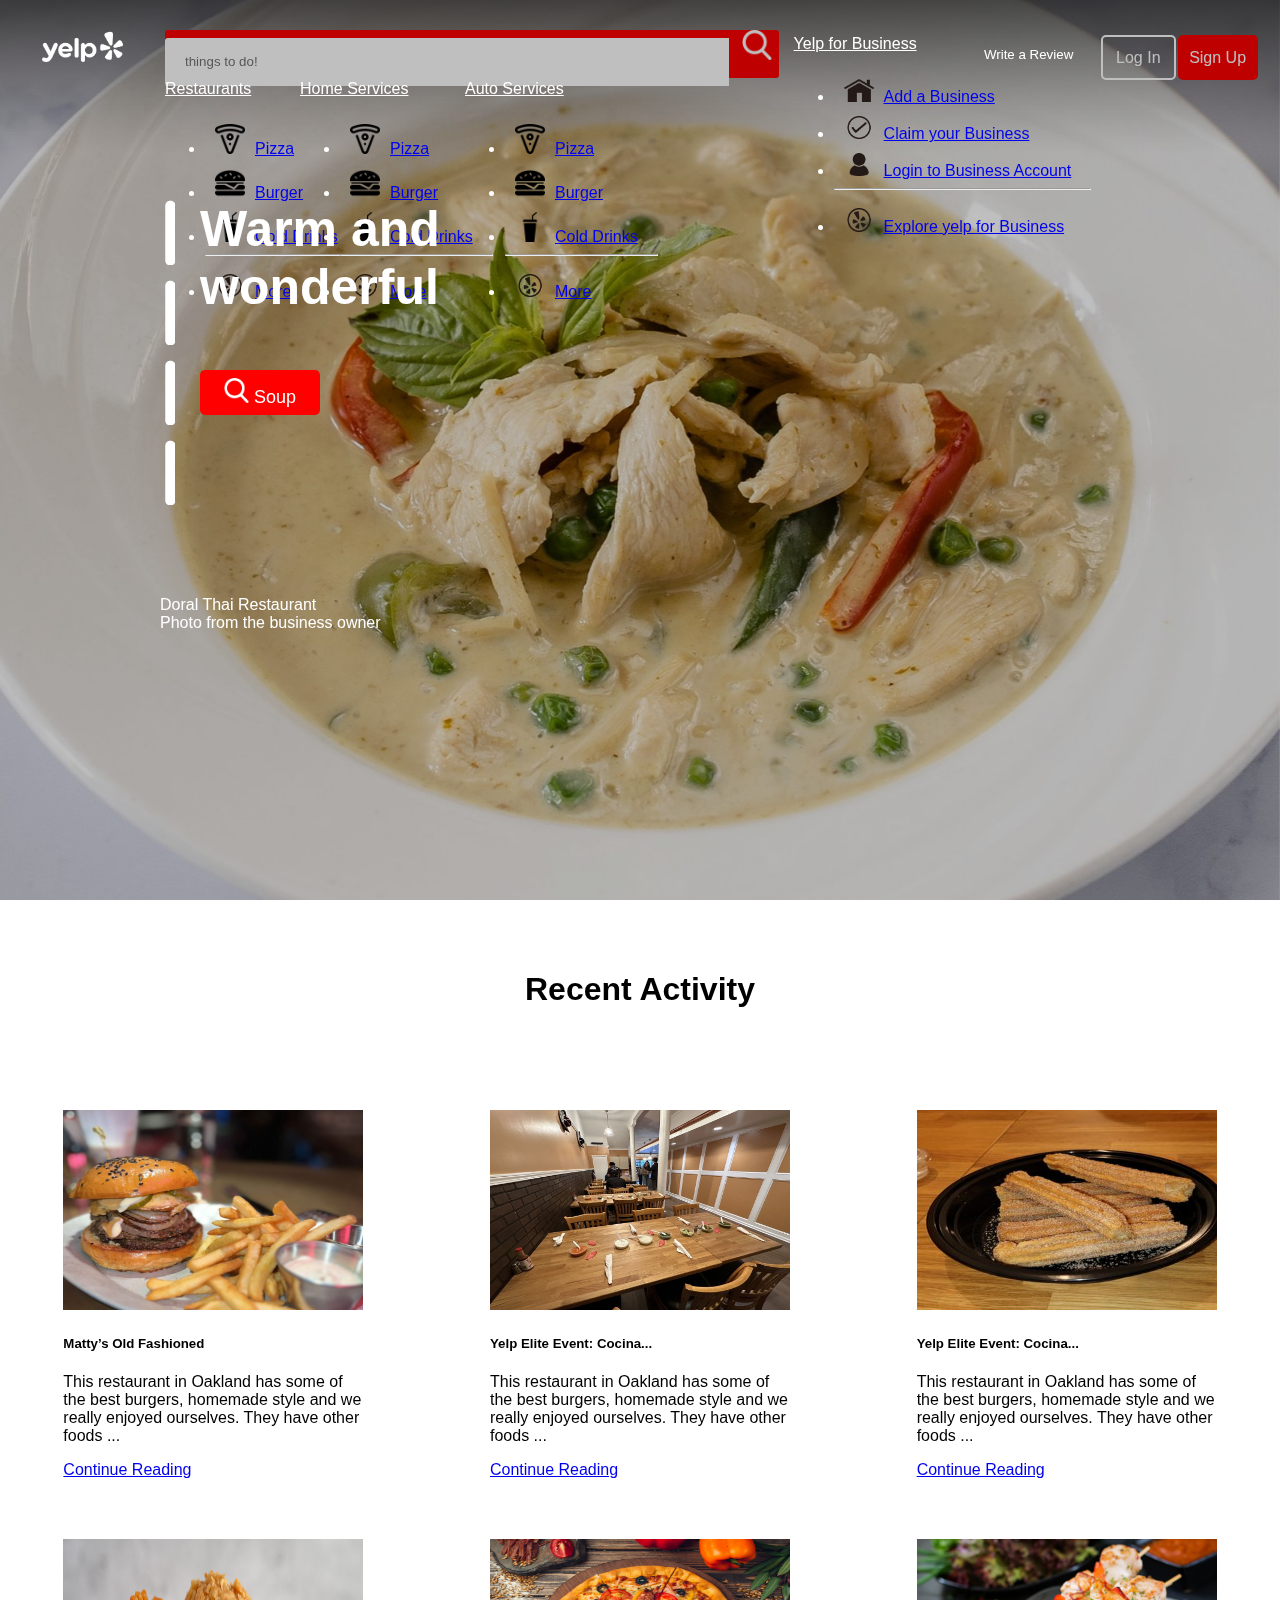
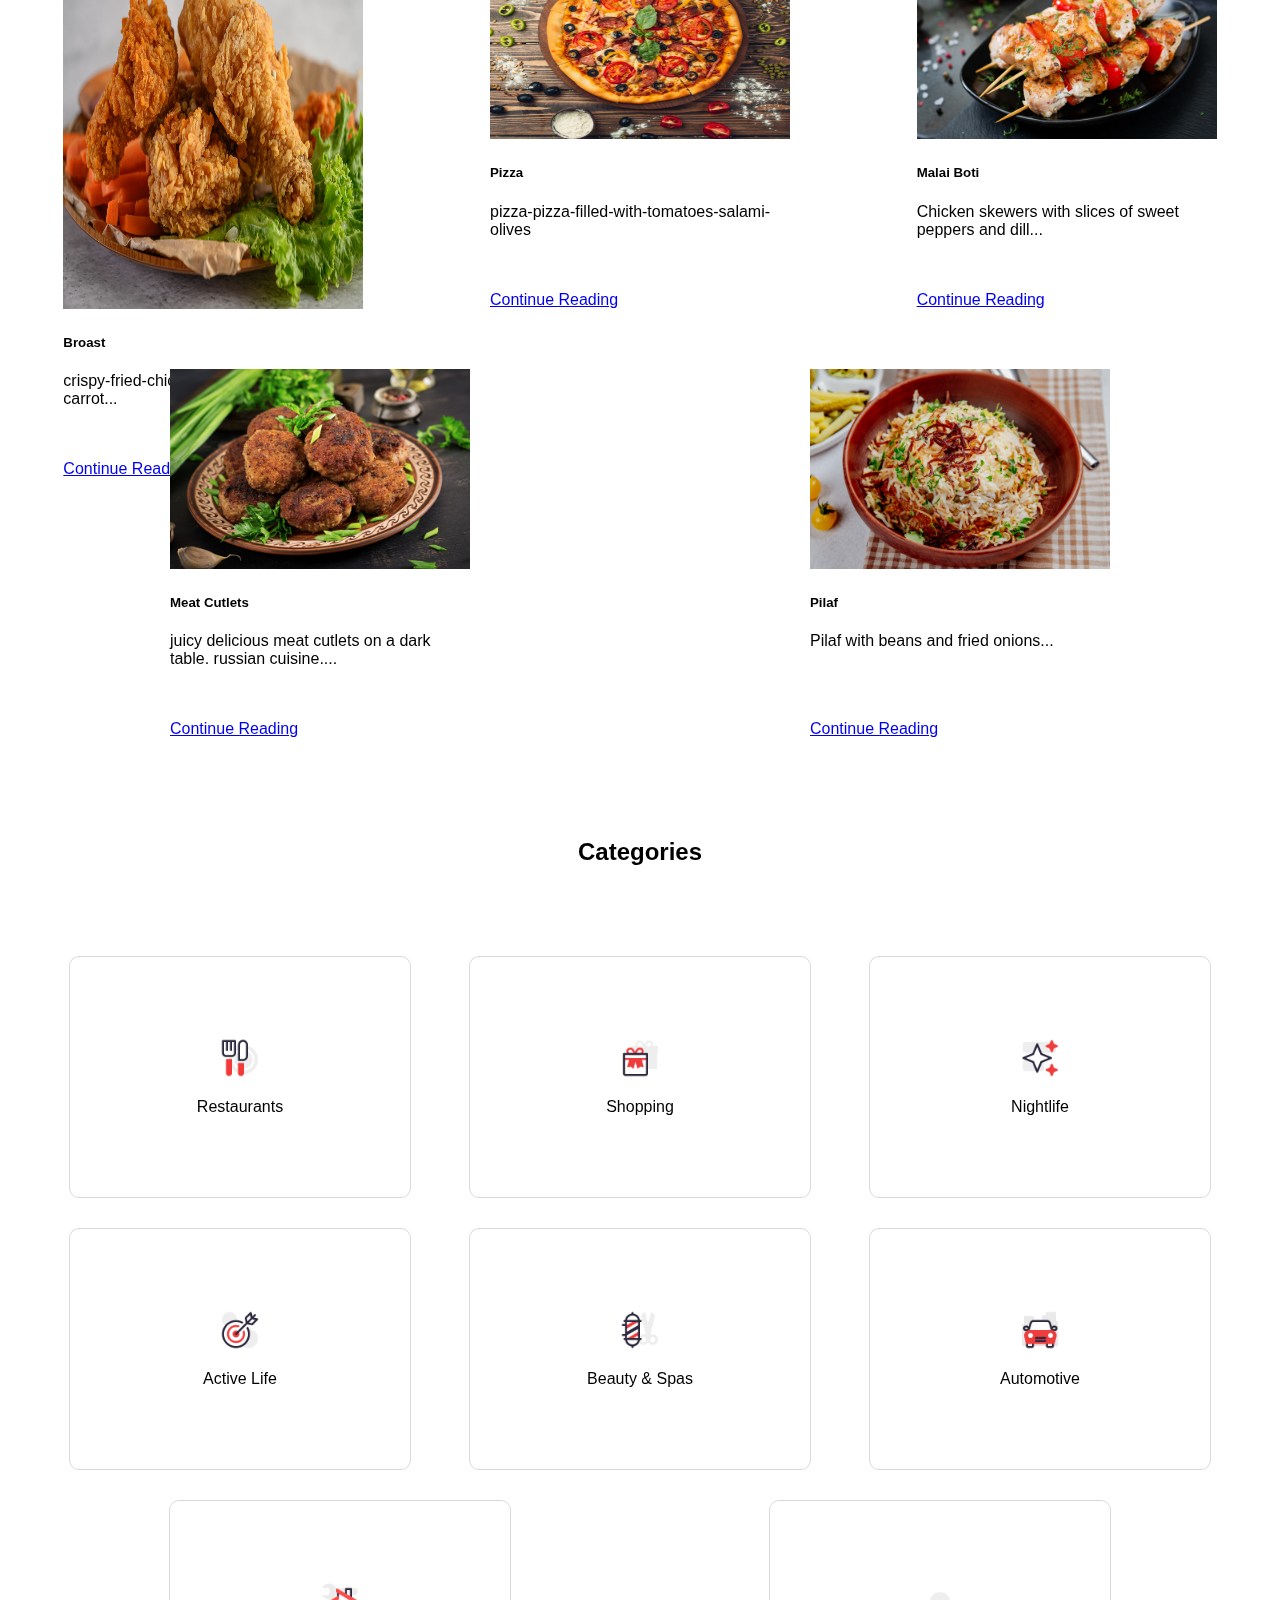
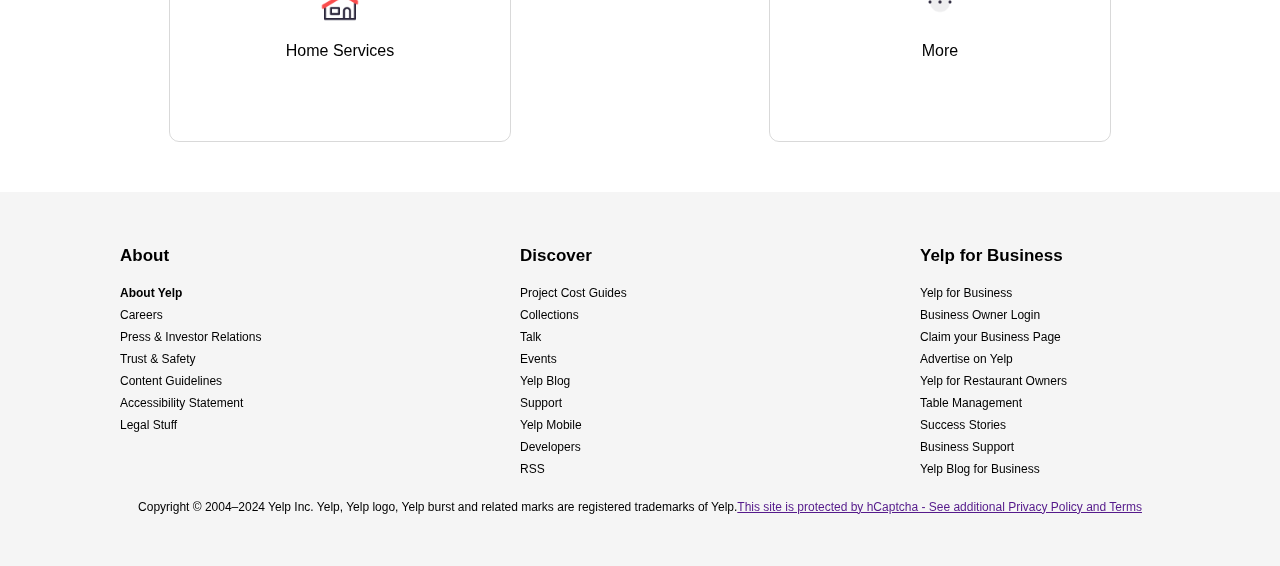
==== commit 908cb76c: "Final Update" ====
--- a/index.html
+++ b/index.html
@@ -19,10 +19,7 @@
         <img src="images/headcontainer.png" alt="">
     </div>
     <a href="index.html"><img src="images/Yelp_Logo.png" alt="" id="logo"></a>
-    <div id="herodiv">
-        <div></div>
-        <img src="images/soup.jpg" alt="spaghetti-image" id="heroimg">
-    </div>
+    
     <div id="search">
         <input type="text" placeholder="things to do!">
         <a href=""><img src="images/search-icon.png" alt=""></a>
@@ -59,17 +56,23 @@
             <button type="button" id="signupbtn"><span>Sign Up</span></button>
         </a>
     </div>
-    <div id="heroopt1">
-        <img src="images/heroopt.png" alt="">
-    </div>
-    <div id="heroopt2">
-        <img src="images/heroopt.png" alt="">
-    </div>
-    <div id="heroopt3">
-        <img src="images/heroopt.png" alt="">
-    </div>
-    <div id="heroopt4">
-        <img src="images/heroopt.png" alt="">
+    <div id="allhero">
+        <div id="herodiv">
+            <div></div>
+            <img src="images/soup.jpg" alt="spaghetti-image" id="heroimg">
+        </div>
+        <div id="heroopt1">
+            <img src="images/heroopt.png" alt="">
+        </div>
+        <div id="heroopt2">
+            <img src="images/heroopt.png" alt="">
+        </div>
+        <div id="heroopt3">
+            <img src="images/heroopt.png" alt="">
+        </div>
+        <div id="heroopt4">
+            <img src="images/heroopt.png" alt="">
+        </div>
     </div>
     <div class="dropdown" id="dd2">
         <a class="btn btn-trasparent dropdown-toggle" id="ddb" href="#" role="button" data-bs-toggle="dropdown"
--- a/index.css
+++ b/index.css
@@ -85,6 +85,7 @@
     top: 35px;
     left: 62%;
     height: 100px;
+    z-index: 5;
 }
 
 #dd2 {
@@ -157,6 +158,7 @@
     border: none;
     color: white;
     border-radius: 5px;
+    z-index: 5;
 }
 
 #reviewbtn:hover {
@@ -303,7 +305,16 @@
     justify-content: space-around;
     background-color: white;
 }
-#minicard{
+
+#category{
+    display: flex;
+    justify-content: center;
+    background-color: white;
+    padding-top: 50px;
+    padding-bottom: 20px;
+}
+
+#minicard {
     display: flex;
     flex-direction: row;
     flex-wrap: wrap;
@@ -388,12 +399,19 @@
     justify-content: center;
 }
 
+@media (max-width: 628px) {
+    #herodiv {
+        width: calc(600px);
+    }
+}
+
 @media (max-width: 600px) {
     .card {
         width: calc(50% - 20px);
     }
 }
 
+
 @media (max-width: 400px) {
     .card {
         transition: 1s;
@@ -461,14 +479,14 @@
     }
 }
 
-@media (max-width: 900px) {
+@media (max-width: 970px) {
     :root {
         --topm2: 120px;
         --leftm2: 30px;
     }
 }
 
-@media (max-width: 660px) {
+@media (max-width: 710px) {
     #dd {
         transition: 1s;
         position: absolute;
@@ -518,4 +536,10 @@
     #headcontain {
         min-height: 100%;
     }
+}
+@media (max-width: 620px){
+    #allhero{
+        display: flex;
+        justify-content: center;
+    }
 }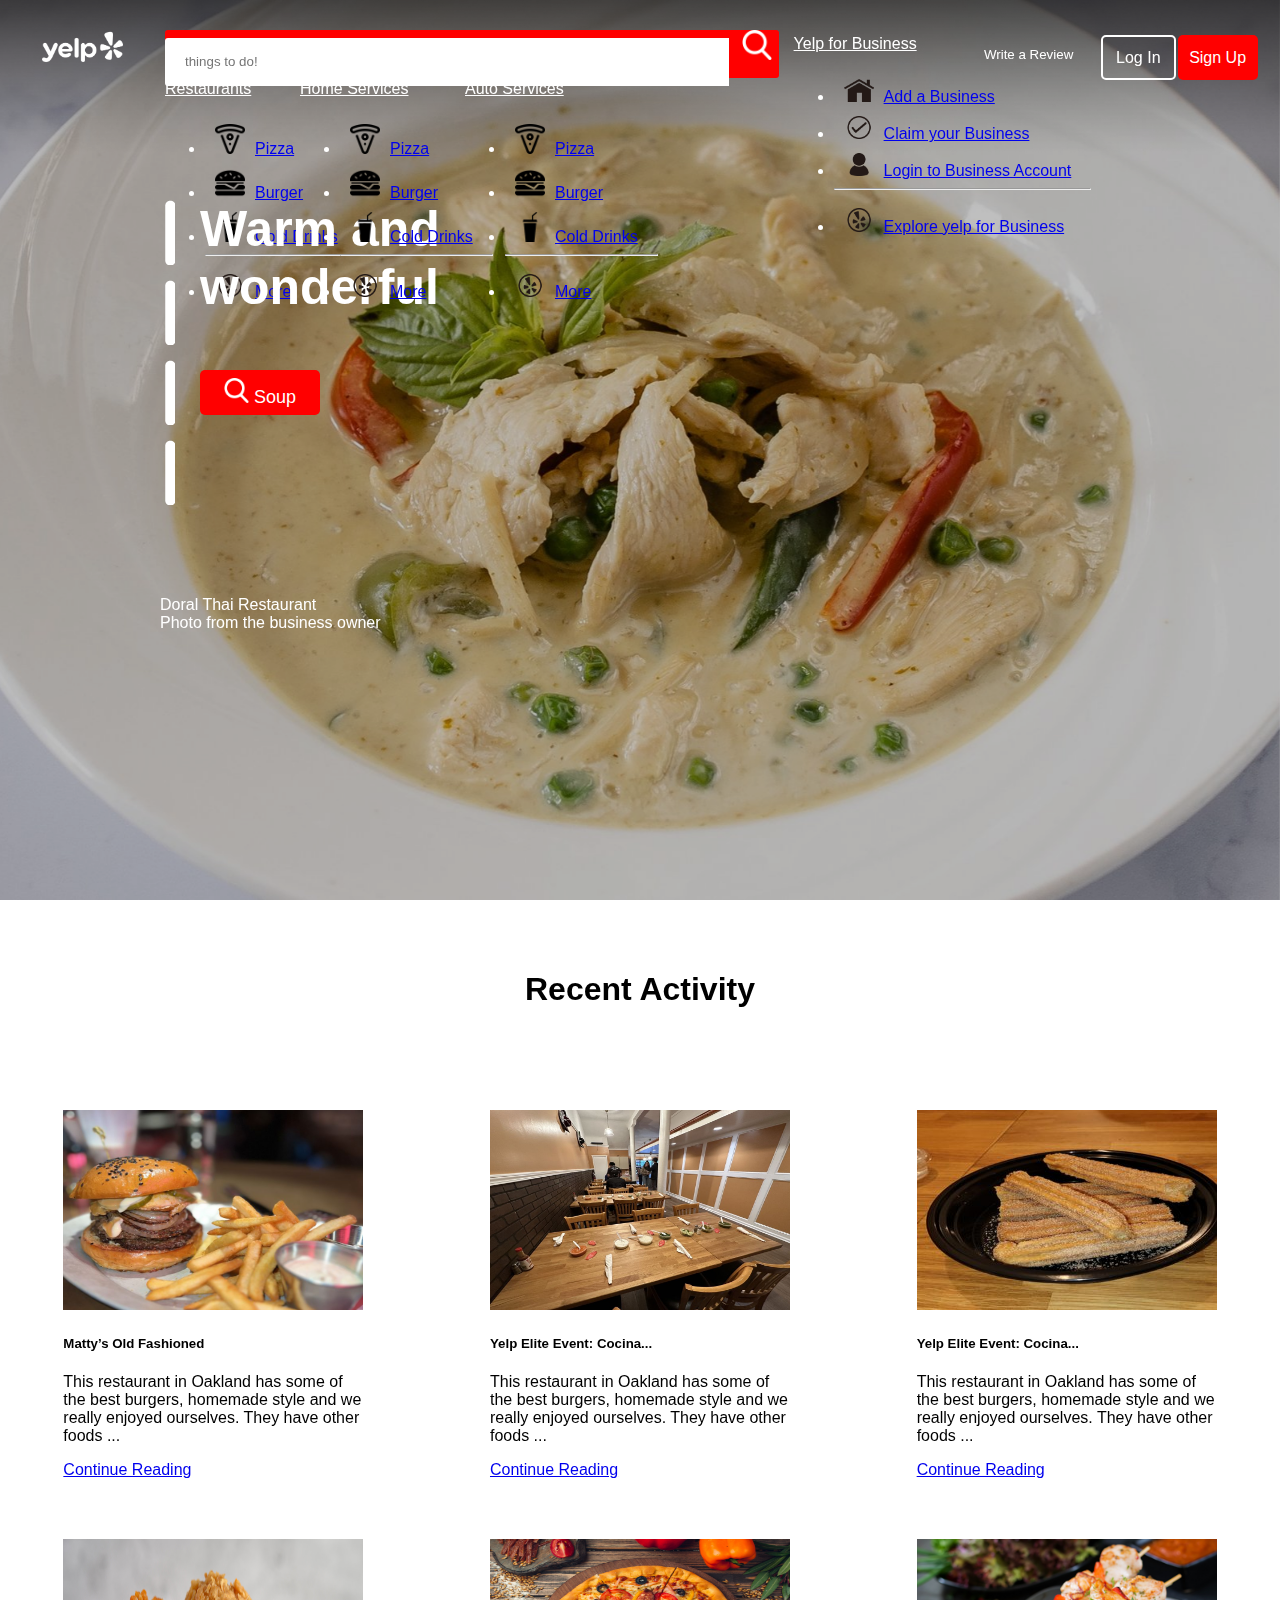
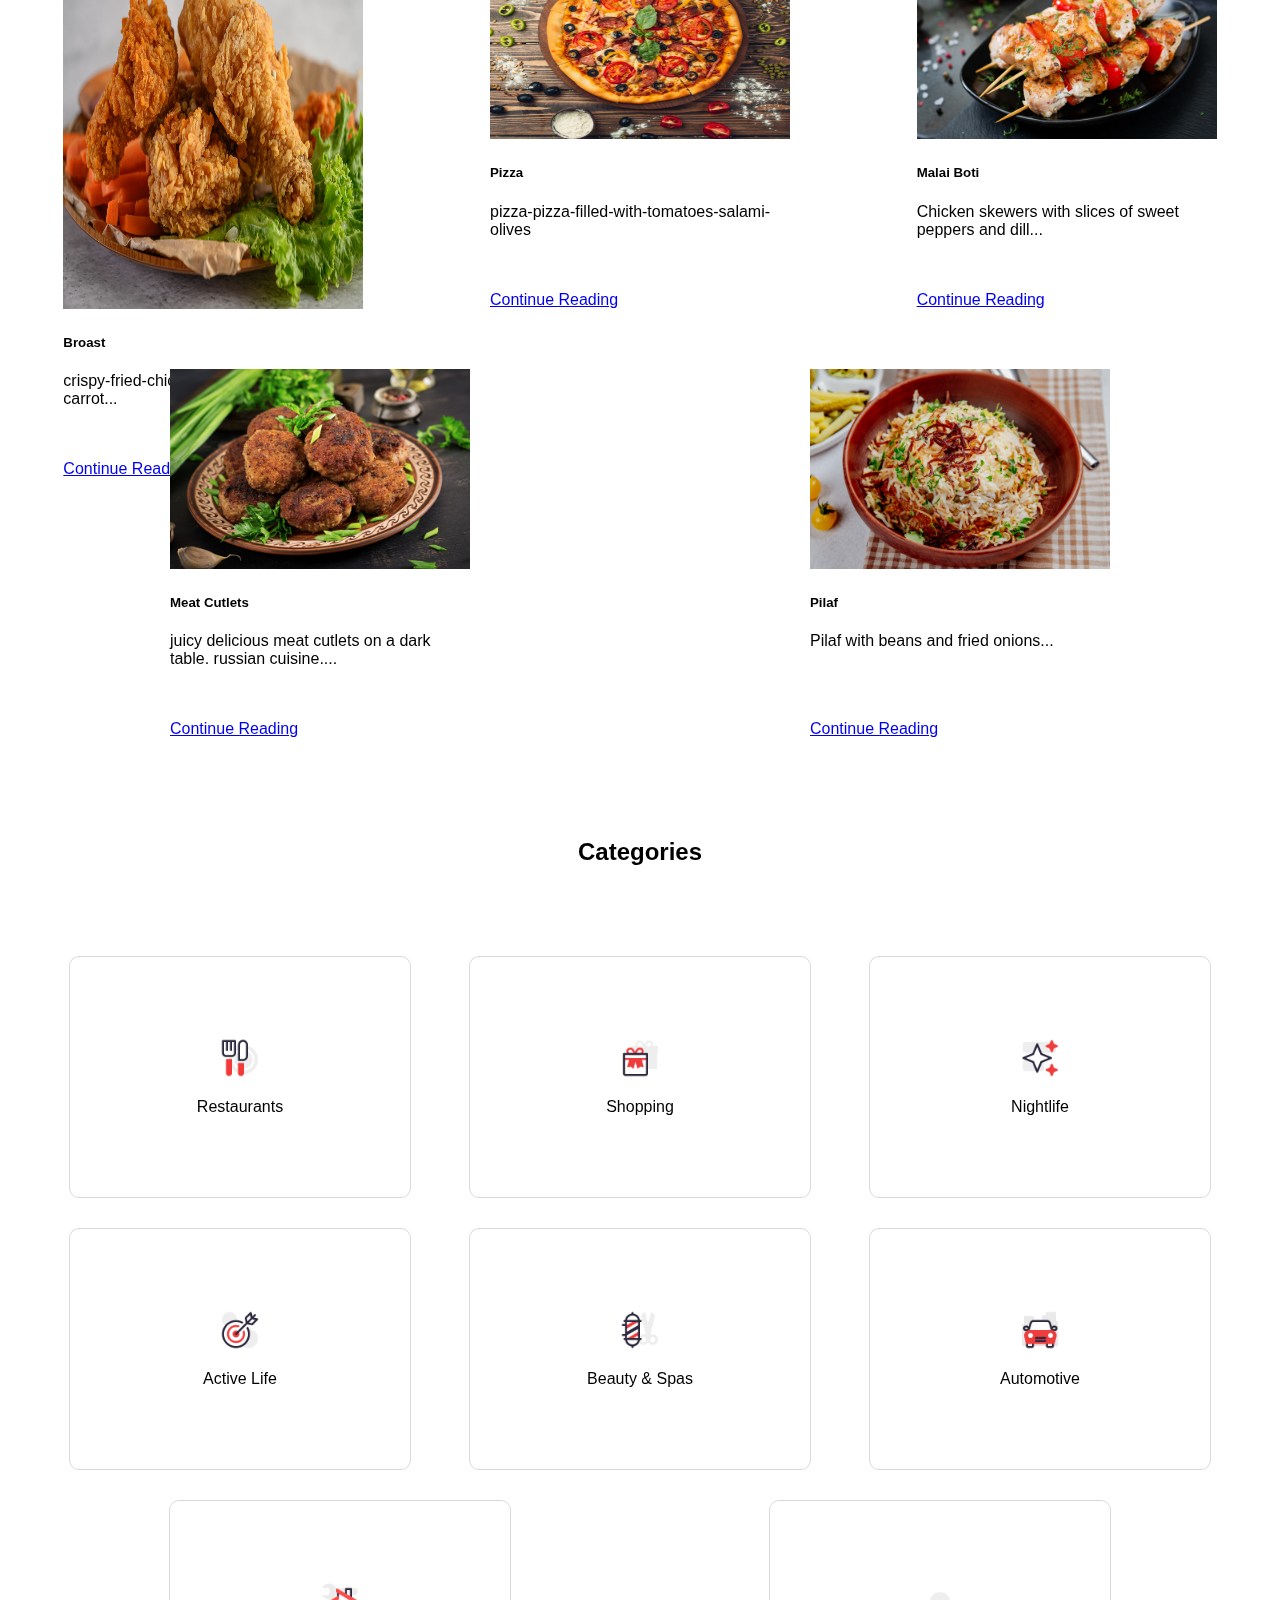
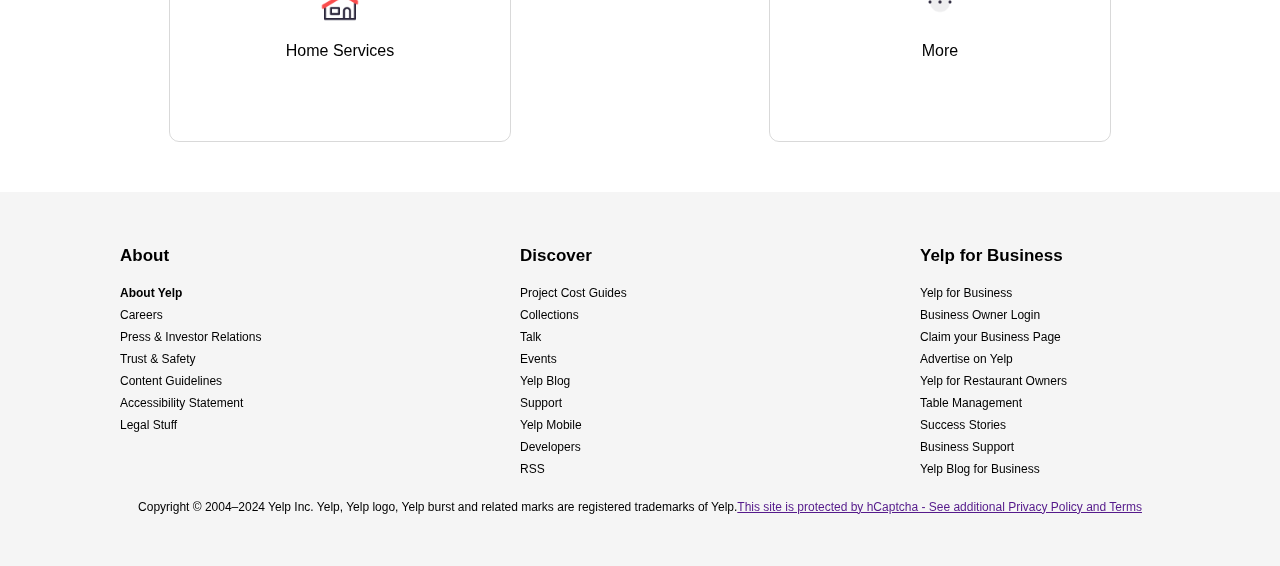
==== commit 5df689e4: "Completed" ====
--- a/index.html
+++ b/index.html
@@ -19,7 +19,7 @@
         <img src="images/headcontainer.png" alt="">
     </div>
     <a href="index.html"><img src="images/Yelp_Logo.png" alt="" id="logo"></a>
-    
+
     <div id="search">
         <input type="text" placeholder="things to do!">
         <a href=""><img src="images/search-icon.png" alt=""></a>
@@ -46,19 +46,21 @@
             <button type="button" id="reviewbtn">Write a Review</button>
         </a>
     </div>
-    <div>
-        <a href="allpages/login.html">
-            <button type="button" id="loginbtn"><span>Log In</span></button>
-        </a>
-    </div>
-    <div>
-        <a href="allpages/signup.html">
-            <button type="button" id="signupbtn"><span>Sign Up</span></button>
-        </a>
+    <div id="btns">
+        <div>
+            <a href="allpages/login.html">
+                <button type="button" id="loginbtn"><span>Log In</span></button>
+            </a>
+        </div>
+        <div>
+            <a href="allpages/signup.html">
+                <button type="button" id="signupbtn"><span>Sign Up</span></button>
+            </a>
+        </div>
     </div>
     <div id="allhero">
         <div id="herodiv">
-            <div></div>
+            <div id="coverb"></div>
             <img src="images/soup.jpg" alt="spaghetti-image" id="heroimg">
         </div>
         <div id="heroopt1">
--- a/index.css
+++ b/index.css
@@ -57,6 +57,7 @@
     height: 48px;
     background-color: red;
     border-radius: 3px;
+    z-index: 5;
 }
 
 #search input[type="text"] {
@@ -102,6 +103,7 @@
     top: var(--topm2);
     left: calc(var(--leftm2) + 135px);
     height: 100px;
+    z-index: 5;
 }
 
 #dd4 {
@@ -183,6 +185,7 @@
     border: 2px solid white;
     color: white;
     border-radius: 5px;
+    z-index: 5;
 }
 
 #loginbtn:hover {
@@ -202,6 +205,7 @@
     border: none;
     color: white;
     border-radius: 5px;
+    z-index: 5;
 }
 
 #signupbtn:hover {
@@ -306,7 +310,7 @@
     background-color: white;
 }
 
-#category{
+#category {
     display: flex;
     justify-content: center;
     background-color: white;
@@ -399,33 +403,12 @@
     justify-content: center;
 }
 
-@media (max-width: 628px) {
-    #herodiv {
-        width: calc(600px);
-    }
-}
-
-@media (max-width: 600px) {
-    .card {
-        width: calc(50% - 20px);
-    }
-}
-
-
-@media (max-width: 400px) {
-    .card {
-        transition: 1s;
-        width: 100%;
-    }
-}
-
 @media (max-width: 1230px) {
     #reviewbtn {
         transition: 1s;
         top: 80px;
         left: 62%;
     }
-
 
     #loginbtn {
         transition: 1s;
@@ -537,9 +520,98 @@
         min-height: 100%;
     }
 }
-@media (max-width: 620px){
-    #allhero{
-        display: flex;
-        justify-content: center;
-    }
-}+
+@media (max-width: 630px) {
+    .card {
+        width: calc(50% - 20px);
+    }
+
+    #coverb {
+        left: 0%;
+        width: 500px;
+    }
+
+    #herodiv>img {
+        position: absolute;
+        left: 0%;
+    }
+
+    #logo {
+        position: absolute;
+        top: 20px;
+        left: 100px;
+        transform: translateX(-50%)
+    }
+
+    #search {
+        position: absolute;
+        top: 80px;
+        width: 320px;
+        left: 50%;
+        transform: translateX(-50%);
+    }
+
+    #dd {
+        position: absolute;
+        left: 50%;
+        top: 150px;
+    }
+
+    #dd2 {
+        position: absolute;
+        left: 15%;
+        top: 150px;
+    }
+
+    #dd3 {
+        position: absolute;
+        left: 50%;
+        top: 210px;
+    }
+
+    #dd4 {
+        position: absolute;
+        left: 15%;
+        top: 210px;
+    }
+
+    #reviewbtn {
+        position: absolute;
+        left: 16%;
+        width: max-content;
+        top: 270px;
+    }
+
+    #heroopt1,
+    #heroopt2,
+    #heroopt3,
+    #heroopt4 {
+        left: 15%;
+    }
+
+    :root {
+        --topm: 330px;
+    }
+    #herohd{
+        left: 100px;
+        top: 320px;
+    }
+    #soupbtn{
+        left: 100px;
+        top: 490px;
+    }
+    #mt{
+        left: 15%;
+        top: 750px;
+    }
+    #loginbtn{
+        position: absolute;
+        top: 20px;
+        left: 50%;
+    }
+    #signupbtn{
+        position: absolute;
+        top: 20px;
+        left: 70%;
+    }
+}
